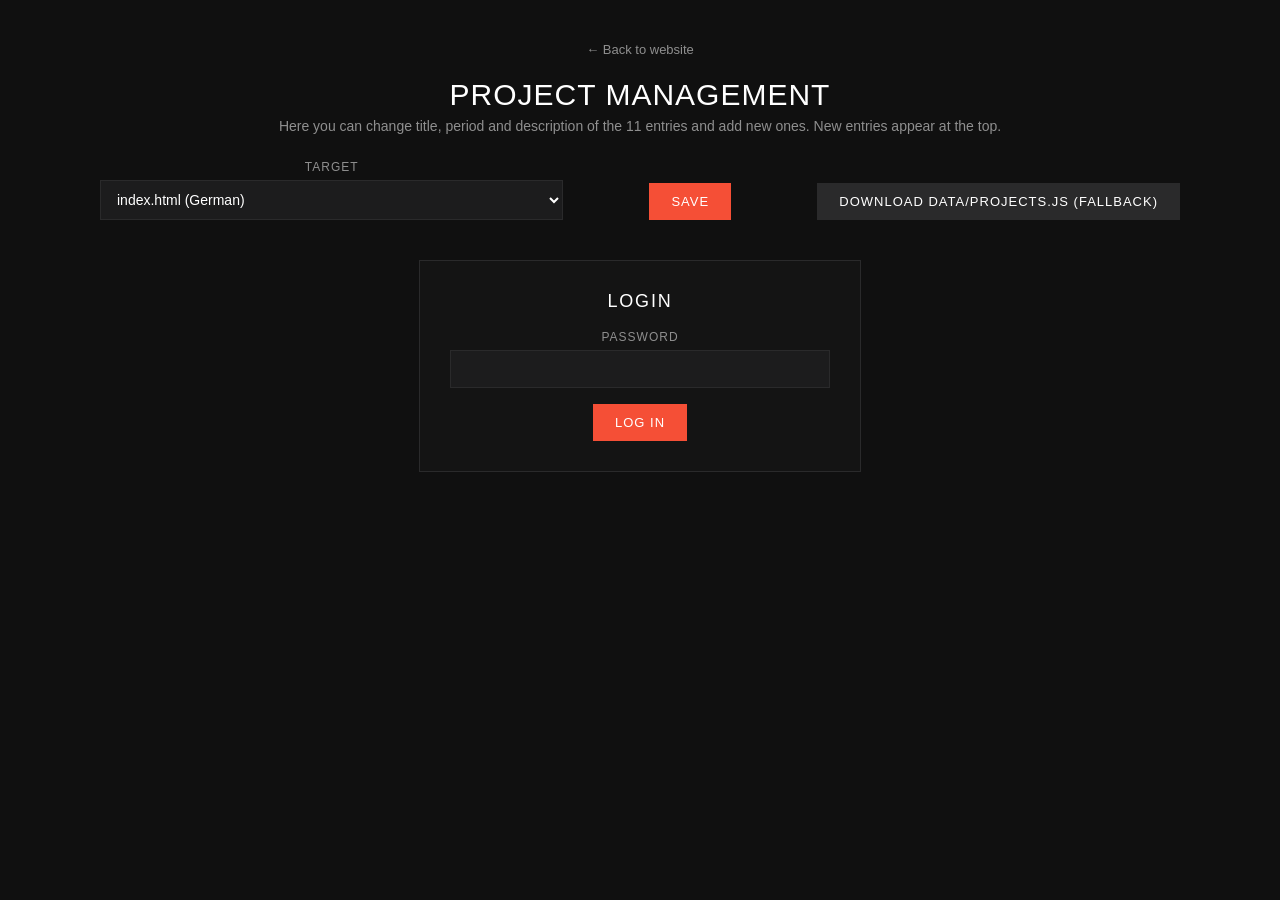
==== admin-content.html @ ccb9783c "Add a real-browser smoke test for the content editor Node cannot catch the failures that actually br" ====
<!DOCTYPE html>
<html lang="de">
<head>
<meta charset="utf-8">
<meta name="viewport" content="width=device-width, initial-scale=1">
<title>Inhalte bearbeiten – AMCF</title>
<link rel="stylesheet" href="css/style.css?v=16">
<script src="js/i18n.de.js?v=2"></script>
<script src="js/i18n.de-ch.js?v=2"></script>
<script src="js/i18n.en.js?v=2"></script>
<script src="js/i18n.es.js?v=2"></script>
<script src="js/i18n.gl.js?v=2"></script>
<script src="js/i18n.pt.js?v=2"></script>
<script src="js/i18n.js?v=2"></script>
<style>
.ac-wrap{max-width:1080px;margin:0 auto;padding:40px 24px 80px;}
.ac-head{text-align:center;margin-bottom:26px;}
.ac-head h1{font-family:'Oswald',sans-serif;font-size:30px;color:#fff;text-transform:uppercase;letter-spacing:1px;margin:0 0 6px;}
.ac-head p{font-size:14px;color:#8f8f8f;margin:0;}
.ac-bar{display:flex;flex-wrap:wrap;gap:12px;align-items:flex-end;margin-bottom:22px;}
.ac-bar .admin-field{margin:0;min-width:230px;}
.ac-tabs{display:flex;gap:0;border-bottom:1px solid #2a2a2b;margin-bottom:22px;flex-wrap:wrap;}
.ac-tab{background:none;border:none;border-bottom:2px solid transparent;color:#8f8f8f;font-family:'Oswald',sans-serif;font-size:14px;text-transform:uppercase;letter-spacing:1px;padding:12px 20px;cursor:pointer;}
.ac-tab.on{color:#f54f36;border-bottom-color:#f54f36;}
.ac-item{background:#141414;border:1px solid #2a2a2b;padding:20px;margin-bottom:16px;}
.ac-item-head{display:flex;justify-content:space-between;align-items:center;gap:12px;margin-bottom:14px;border-bottom:1px solid #2a2a2b;padding-bottom:10px;}
.ac-item-head h3{font-family:'Oswald',sans-serif;font-size:16px;color:#fff;text-transform:uppercase;letter-spacing:1px;margin:0;}
.ac-msg{margin-top:14px;padding:12px 14px;font-size:14px;display:none;}
.ac-msg.ok{background:#14301a;border:1px solid #2f6b3d;color:#9bd0a5;display:block;}
.ac-msg.err{background:#301414;border:1px solid #6b2f2f;color:#ffb0a5;display:block;}
.ac-hint{font-size:12px;color:#8f8f8f;margin:0 0 18px;}
.ac-imgs input[type=file]{font-size:12px;color:#8f8f8f;margin-top:6px;}
.ac-imgrow{display:flex;gap:8px;margin-bottom:6px;}
.ac-imgrow input[type=text]{flex:1;}
.ac-imgrow .admin-btn{flex:0 0 auto;padding:8px 14px;}
</style>
</head>
<body class="admin-page">
<div class="ac-wrap">

	<a href="index.html" class="admin-back">&larr; <span data-i18n="admin.back">Zur&uuml;ck zur Website</span></a>

	<div class="ac-head">
		<h1 data-i18n="admin.heading">Inhalte bearbeiten</h1>
		<p data-i18n="admin.resumeHelp">Projekte, Lebenslauf und Fakten &ndash; gespeichert wird direkt in <code>index.html</code> bzw. in die &Uuml;bersetzungsdateien.</p>
	</div>

	<div class="ac-bar">
		<div class="admin-field" style="flex:1">
			<label for="acTarget" data-i18n="admin.target">Bereich</label>
			<select id="acTarget">
				<option value="source" data-i18n="admin.sourceFile">index.html (Deutsch)</option>
				<option value="de-ch">Deutsch (Schweiz)</option>
				<option value="en">English</option>
				<option value="es">Espa&ntilde;ol</option>
				<option value="gl">Galego</option>
				<option value="pt">Portugu&ecirc;s</option>
			</select>
		</div>
		<div class="admin-field" style="flex:0 0 auto">
			<label>&nbsp;</label>
			<button type="button" class="admin-btn" id="acSave" data-i18n="admin.save">Speichern</button>
		</div>
		<div class="admin-field" style="flex:0 0 auto">
			<label>&nbsp;</label>
			<button type="button" class="admin-btn ghost" id="acDownload" data-i18n="admin.downloadFile">Dateien herunterladen</button>
		</div>
	</div>

	<div id="acLogin" class="admin-login">
		<h2 data-i18n="admin.login">Anmeldung</h2>
		<div class="admin-field">
			<label for="acPw" data-i18n="admin.password">Passwort</label>
			<input type="password" id="acPw">
		</div>
		<button type="button" class="admin-btn" id="acLoginBtn" data-i18n="admin.loginBtn">Anmelden</button>
		<div class="ac-msg" id="acLoginMsg"></div>
	</div>

	<div id="acApp" class="admin-hidden">
		<p class="ac-hint" id="acHint"></p>

		<div class="ac-tabs">
			<button type="button" class="ac-tab on" data-panel="projects" data-i18n="port.head">Portfolio</button>
			<button type="button" class="ac-tab" data-panel="jobs" data-i18n="admin.resume">Lebenslauf</button>
			<button type="button" class="ac-tab" data-panel="facts" data-i18n="admin.factsSection">Fakten</button>
		</div>

		<div id="acPanelProjects"></div>
		<div id="acPanelJobs" class="admin-hidden"></div>
		<div id="acPanelFacts" class="admin-hidden"></div>

		<div class="ac-msg" id="acMsg"></div>
	</div>

</div>

<script src="js/amcf-content.js?v=2"></script>
<script>
// Make any uncaught error visible instead of only in the console.
window.addEventListener('error', function (e) {
  var m = document.getElementById('acMsg');
  if (m && (!e.message || m.textContent.indexOf(e.message) === -1)) {
    m.className = 'ac-msg err';
    m.textContent = 'Fehler: ' + (e.message || 'unknown') + (e.filename ? ' (' + e.filename + ':' + e.lineno + ')' : '');
  }
});
window.addEventListener('unhandledrejection', function (e) {
  var m = document.getElementById('acMsg');
  if (m) { m.className = 'ac-msg err'; m.textContent = 'Fehler: ' + (e.reason && e.reason.message ? e.reason.message : e.reason); }
});
</script>
<script src="js/admin-content.js?v=2"></script>
</body>
</html>
---- css/style.css ----
@charset "utf-8";
/* ====================
--------------------------------------------------------------
	++++General Styles++++
	++++Typography++++
	++++Content Styles++++
	++++Color styles++++
	++++Navigation++++
	++++Intro++++
	++++About++++
	++++Team++++
	++++Services++++
	++++Portfolio++++
	++++Ajax content++++
	++++Subscribe++++
	++++Testimonials++++
	++++Prices++++
	++++Clients++++
	++++Contacts++++
	++++Footer++++
	++++CSS Animation++++
	++++Media++++
*/

/* ====================
General Style
--------------------------------------------------------------*/

html{
	overflow-x:hidden !important;
	height:100%;
}
body{
	margin: 0;
	padding: 0;
	font-family: 'Open Sans', sans-serif;
	font-weight: 400;
	font-size: 1em;
	color: #000;
	background:#fff;
	height:100%;
	text-align:center;
}
.clear{
	clear:both;
	float:none;
}

@-o-viewport {
	width: device-width;
}
@-ms-viewport {
	width: device-width;
}
@viewport {
	width: device-width;
}

/* ====================
Typography
--------------------------------------------------------------*/
h1 {
	font-size: 4.46666666667em;
	text-transform: uppercase;
	letter-spacing: 0.20em;
	font-weight: 400;
	line-height: 1.17em;	
}
h2 {
	font-size: 3.2em;
	letter-spacing: 0.10em;
	font-weight: 300;
	color: #666;
	font-family: 'Oswald', sans-serif;	
}
h3 {
	font-size: 1em;
	text-transform: uppercase;
	letter-spacing: 0.20em;
	font-weight: 200;
}
h4 {
	font-size: 0.9em;
	text-transform: uppercase;
	font-weight: 200;	
}
h5 {
	font-size: 0.8em;
	font-weight: 200;
}
h6 {
	font-size: 0.6em;
	text-transform: uppercase;
	font-weight: 200;
}
.bigtext , .sections-head{
	font-size: 1em;
	text-transform: uppercase;
	letter-spacing: 0.20em;
	font-weight: 200;
	font-family: 'Oswald', sans-serif;
}
.sections-head{
	opacity:0.9;
}

/* ====================
Content Styles
--------------------------------------------------------------*/

#main{
	opacity:0;
	height:100%;
}
.wrapper{ 
	height:100%; 
	margin-left:50px;
	vertical-align:top; 
	position: absolute; 
	left:0; 
	top:0; 
	right:0;
	z-index:2;
	height:100%;  
}
.container{
	max-width: 1200px;
	width:92%;
	margin:0px auto;
	position: relative;
	zoom:1;
	z-index:2;
}
.container p{
	font-size:0.9em;
	max-width:800px;
	color: #424242;
	line-height: 1.8em;
	padding:10px;
	font-weight:300;
	margin:0 auto;
}
.container p.white, .white, #clientsay p{
	color:#fff !important;
	opacity:1 !important;  
}
.container p.color-gray {
	color:#ccc;
	font-size:24px;
}
.small-separator{
	width:100px;
	height:3px;
	background:#D2D2D2;
	margin:20px auto;
}
#intro, .sections, .no-nav, .social-list{
	width: 100%;
	float:left;
}
.content {
	float:left;
	width:100%;
	position:relative;

}
.rester{
	position:absolute;
	top:0;
	left:0;
	width:100%;
	height:100%;
	z-index:2;
	background:url(../images/raster.png);
}
.ws{
	background:#fff !important;
}
.sections{
	background:#fff;
}
.quote-icon {
	position:absolute;
	top:-36px;
	left:50%;
	margin-left:-35px;
	width:70px;
	height:70px;
	border:2px solid #fff;
	border-radius:100%;
	z-index:4;
	color:#fff;
}
.quote-icon i {
	margin:40% auto
}

/* ====================
Color styles - add you color here 
--------------------------------------------------------------*/

::selection {
	background: #E75B00; 
	color:#fff;
}
::-moz-selection {
	background: #E75B00;
	color:#fff;
}
#jpreBar,.patern span,.red,.nav-button span,.inner-overlay,.skillbar-bar,.serviseslider h3 span,.icon-holder,.subscriptionForm input#submitButton,#loadingProgress,.sepcolor,.quote-icon,.skillbar-bar,#clientlist,#contact_form textarea:focus,#contact_form input:focus, .owl-theme .owl-controls .owl-page.active span,.owl-theme .owl-controls .clickable .owl-page:hover span,.slides-pagination a.current,.slides-pagination a:hover,.submit_btn:hover,.resume-head,.resume-line,.resume-date,.download-resume , .pagination a.current-page, .pagination a:hover , .project-details a {
	background:#E75B00;
}
.ajl,.bigtext,.sections-head,.slides-container h1 span,.error,#options li:hover,#options li.actcat,.social-list ul li a:hover,.num,.project-description h3,.project-details h3,.smallicon:hover,.footer,.company-color , .controls button:hover, .share-options a:hover{
	color:#E75B00;
}
#options li.back,#subscribe .content{
	border-top:2px solid #E75B00;
}
#testimonials .content{
	border-top:2px solid #E75B00;
	border-bottom:2px solid #E75B00;
}
.actser:after{
	bottom: -20px;
	left: 50%;
	border: solid transparent;
	content: " ";
	height: 0;
	width: 0;
	position: absolute;
	pointer-events: none;
}
.actser:after {
	border-width: 6px;
	margin-left: -6px;
	border-top-color: #E75B00;
}
.inner a:hover , .inner li.current a{
	color:#E75B00;
	border-right:2px solid #E75B00;
}
.customNavigation a.next-slide{
	background:#E75B00 url(../images/pl-small.png) no-repeat center;
}
.customNavigation a.close{
	background:#E75B00 url(../images/close-white.png) no-repeat center;
}
.customNavigation a.btn:hover{
	box-shadow: 0 0 0 2px rgba(255,255,255,0.1), 0 0 10px 10px #E75B00, 0 0 0 10px rgba(255,255,255,0.5);
}
.triangle{
	border-color: transparent #E75B00 transparent transparent;
}
.popup-gallery a span {
	background: #E75B00 url(../images/pl-small.png) no-repeat center;
}
.social-list ul li.back{
	border-top: 1px solid #E75B00;
}
.to-top:after {
	border-bottom-color: #E75B00;
}
.flex-direction-nav .flex-next { 
	background: #E75B00 url(../images/project-next1.png) no-repeat center;
}
.flex-direction-nav .flex-prev {
	background: #E75B00 url(../images/project-prev1.png) no-repeat center;
}
.right-date:before {
	border-right-color: #E75B00;
}
.left-date:before {
	border-left-color: #E75B00;
}
.resume-circle{
	border:2px solid #E75B00;
}
.resume-slider{
	border-bottom:10px solid #E75B00;
}

/* =====
page preload
--------------------*/

#jpreOverlay {
	background-color: #292929;
}

#jpreLoader{
	width:600px;
	height:100px;
	position:relative;
	z-index:1;
	margin:0 auto;
}
#jpreBar {
	position:fixed;
	width:100%;
	height:100% !important;
	top:0;
	left:0;
}
#jprePercentage {
	font-family: 'Oswald', sans-serif;
	color:#ddd;
	text-shadow: 26px 25px 0px rgba(0, 0, 0, 0.4);
	text-align:center;
	font-size:35px;
	font-weight:100;
	letter-spacing:-2px;
	z-index:2;
	margin:-26px  0 0 -76px;
}

/* =====
overlays global
--------------------*/

.overlay{
	position:absolute;
	top:0;
	left:0;
	width:100%;
	height:100%;
	opacity:0.9;
}
.fixed-overlay{
	position:fixed;
}
.body-overlay{
	z-index:99;
	background:#292929;
	display:none
}
.red{
	opacity:0.8;
}
.black{
	background: #282426;
	opacity:0.9;
}
.respimg{
	width:100%;
	height:auto;
}
.nobg{
	background-image:none !important;
	background:none !important;
	z-index:2;
}
/* ====================
Navigation
--------------------------------------------------------------*/

.navigation{
	position: fixed;
	top:0;
	left:-200px;
	height: 100%;
	z-index: 100;
	width: 200px;
	background: #212121;
}
.nav-overlay{
	background:#212121;
	position:absolute;
	top:0;
	right:-50px;
	width:54px;
	height:100%;
	z-index:-1;
	border-left: 1px solid #101011;
}
.nav-button{
	width:46px;
	height:36px;
	position:absolute;
	top:50%;
	margin-top:-18px;
	right:-46px;
	cursor:pointer;
	padding:4px;
	z-index: 101;
}
.nav-button span{
	width:100%;
	height:4px;
	float:left;
	margin-bottom:6px;
}
.inner{
	float:left;
	position:realtive;
	width:100%;
	height:100%;
	z-index:99;
}
.link-holder {
	max-width:500px;
	margin:30px auto;
	position:relative;
	z-index:2;
}
.inner a{
	width:90%;
	float:left;
	font-size: 16px;
	padding: 10px 10px;
	text-align: left;
	text-transform:uppercase;
	color: #fff;
	position:relative;
	opacity:0;
	left:-25%;
	font-family: 'Oswald', sans-serif;
	border-bottom: 1px solid #101011;
	border-top: 1px solid #38393b;
}
.inner a:hover , .inner li.current a{
	-webkit-transition: color 0.33s linear;
	-moz-transition: color 0.33s linear;
	-o-transition: color 0.33s linear;
	transition: color 0.33s linear;
}
.logo{
	margin-top:50px;
	cursor:pointer;
}
.social-list{
	position:absolute;
	bottom:10px;
	left:-8px;
	width:100%;
}
.social-list ul {
	position:relative;
	z-index:3;
}
.social-list ul li {
	margin-left:4px;
	display:inline-block;	
}
.social-list ul li a{
	float:left;
	border-bottom: 1px solid #101011;
	border-top: 1px solid #38393b;
	color:#fff;
	width:45px;
	height:45px;
}
.social-list ul li i{
	margin-top:6px;
}
/* ====================
Intro
--------------------------------------------------------------*/

#intro{
	height:100%;
	padding: 0;
	color:#fff;
}
#topSlide{
	top:0;
	left:0;
	width: 100%;
	height: 100%;
	position: absolute;
	display:block;
}
.slides-big-img{
	background-repeat: no-repeat;
	background-size: cover;
	background-position: 50% 0;
	width: 100%;
	height: 100%;
	top:0;
	left:0;
	background-attachment:fixed;
	position:absolute;
}
.patern{
	width:50%;
	height:2px;
	background:#fff;
	margin:0 auto;
	display:block;
}
.patern span {
	float:left;
	width:30%;
	height:2px;
}
.slides-container{
	font-family: 'Oswald', sans-serif;
}
.slides-container .container{
	top:25%;
}
.slides-container h1 {
	margin-bottom:20px;
	letter-spacing: 0.10em;
}
.start{
	position:absolute;
	bottom:50px;
	left:50%;
	margin-left:-15px;
	z-index:20;
}

/* ====================
About
--------------------------------------------------------------*/

#about{
	overflow:hidden;
	display:block;	
}
#about .content{
	padding:50px 0 0 0;
	background:#fff;
}
#about .item .grid-2 p {
	text-align:justify;
}
.present-block {
	opacity:0;
	position:relative;
	top:50%;
	max-width:400px;
	margin:0 auto;
}

.skillbar-holder{
	margin-top:10px;
}
.skillbar {
	float:left;
	position:relative;
	display:block;
	margin-bottom:15px;
	width:100%;
	background:#eee;
	height:10px;
	border-radius:4px;
	overflow:hidden;
}
.skillbar-title {
	float:left;
	font-size:13px;
	color:#000;	
}
.skillbar-title span {
	display:block;
}
.skillbar-bar {
	height:10px;
	width:0px;
	border-radius:4px;
}
.skill-bar-percent {
	float:right;
	font-size:11px;
	color:#444;
	margin:2px 0 0 10px;
}
.anim{
	position:relative;
	top:-25%;
	opacity:0;
}
.customNavigation a.btn{
	width:36px !important;
	height:36px !important;
	display:block;
	border-radius:100%;
	cursor:pointer;
	text-indent:-99999px;
	border:6px double #fff;
	opacity:0.8;
}
.customNavigation a.next-slide{
	position:absolute;
	right:10%;
	top:10%;
	display:block;
}
.customNavigation a.close{
	position:relative;
	margin:10px auto 50px;
}
.customNavigation a.btn:hover{
	opacity:0.5;
	border:6px solid #fff;
}

/* ====================
 servises
--------------------------------------------------------------*/

#servises{
	background-image:url(../images/bg/1.jpg);
	background-size: cover;
	background-attachment: fixed;
	background-position: top;
	color:#fff;
}
#servises .content{
	padding:100px 0 0  0;
}	
#service_boxes {
    margin-top:70px;
}
.service_box {
    margin:0 20px 10px 20px;
	display:inline-block;
	width: 250px;
	position:relative;
	opacity:0;
	top:25%;	        
}
.animbox {
	padding: 17px 35px;
    width: 250px;
	float:left;
	margin-top:0px;
    margin-bottom: 30px;
	border: 1px solid rgba(255, 255, 255, .5);
	border-radius:4px;
	letter-spacing: 1px;
	position: relative;
	overflow:hidden;
	cursor:pointer;
	color:#fff;
	font-family: 'Oswald', sans-serif;
	text-transform:uppercase;
}
.serviseslider-holder {
	position:relative;
	z-index:2;
	background:#fff;
	color:#292929;
	padding:100px 0;
}
.serviseslider h3 {
	font-size:24px;
	color:#ccc;
	margin-bottom:16px;
	font-family: 'Oswald', sans-serif;
}
.serviseslider h4{
	margin-top:10px;
	margin-bottom:6px;
}
.serviseslider h3 span {
	width:5px;
	height:5px;
	display:inline-block;
	float:none;
	border-radius:100%;
	margin:6px 24px;
}
.serviseslider h3 span[data-i18n] {
	width:auto;
	height:auto;
	display:inline;
	float:none;
	margin:0;
	background:transparent;
	white-space:nowrap;
}
.actser:before {
	bottom: -20px;
	left: 50%;
	border: solid transparent;
	content: " ";
	height: 0;
	width: 0;
	position: absolute;
	pointer-events: none;
}
.actser:before {
	border-bottom-color: #fff;
	border-width: 36px;
	margin-left: -36px;
}	
.icon-holder {
	width:90px;
	height:90px;
	margin:6px auto 6px;
	border-radius:100%;
	line-height:60px;
	position:relative;
}
.icon-holder i{
	color:#fff;
	margin-top:25px;
	-webkit-box-reflect: below 1px -webkit-gradient(linear, left top, left bottom, from(transparent), color-stop(.6, transparent), to(rgba(0,0,0,0.5)));
}

/* ====================
 portfolio
--------------------------------------------------------------*/

#portfolio .content{
	padding:100px 0 0 0;
	background:#fff;
}
#folio_container{
	position:relative;
	z-index:3;
}
.aih{
	width:100%;
	float:left;
	padding-bottom:50px;
}
#folio_container .mix { 
	opacity: 0;
	display: none;
}
#options{
	margin:50px auto 20px;
	max-width:600px;
	text-align:center;
	position:relative;
	z-index:2;
}
#options ul {
	position:relative;
}
#options li{
	display:inline-block;
	margin-bottom:5px;
	color: #666;
	font-style: normal;
	font-weight: 200;
	line-height: 1.17em;
	padding:6px 10px;
	cursor:pointer;	
	font-family: 'Oswald', sans-serif;
	position:relative;
}
#options li.back{
    z-index: 8;
	padding:0;
	margin-bottom:5px;
    position: absolute;
	bottom:-10px;
	height:1px;
}
#options li:hover, #options li.actcat{
	color:#E75B00
}
.box {
	float:left;
	width: 25%;
	padding: 0;
	text-align:center;	
}
.box  a{
	position:relative;
	width:100%;
	height:100%;
	display:block;
	color:#000;
	overflow:hidden;
	opacity:0;
	top:50%;
}
.box a img{
	position:relative;
	z-index:1;
}
.box  a div.folio-name {
	position: absolute;
	width: 100%;
	height: 100%;	
}
.box  a div.folio-name div.folio-overlay {
	display: block;
	width: 100%;
	height: 100%;
	color: #fff;
	position:relative;
	text-align:center;
	z-index:2;
}
.box  a div.folio-name div.folio-overlay span.overlay{
	z-index:-1;
	opacity:0.7;
}
.box  a h4{
	width:100%;
	position:absolute;
	top:30%;
	text-transform:uppercase;
	font-size:18px;
	font-weight:100;
}
.box  a h6{
	letter-spacing:1px;
	width:100%;
	position:absolute;
	top:45%;
	font-family: 'Oswald', sans-serif;
}

/* ====================
Automatische Bildanpassung (16:9)
Portfolio- und CV-Bilder werden automatisch auf ein einheitliches
16:9-Format angepasst und mittig zugeschnitten. Gilt für alle
bereits vorhandenen und neu hinzugefügten Bilder.
--------------------------------------------------------------*/
#folio_container .box{
	aspect-ratio:16 / 9;
	overflow:hidden;
}
#folio_container .box a{
	height:100%;
}
#folio_container .box a img.respimg{
	display:block;
	width:100%;
	height:100%;
	object-fit:cover;
}
.resume .resume-slider .flex-viewport{
	aspect-ratio:16 / 9;
}
.resume .resume-slider .slides li{
	aspect-ratio:16 / 9;
	overflow:hidden;
}
.resume .resume-slider .slides li img{
	display:block;
	width:100%;
	height:100%;
	object-fit:cover;
}

/* ====================
ajax content
--------------------------------------------------------------*/

#project-navigation {
	width: 100%;
	height: 48px;
	position:absolute;
	top:50%;
	left:0;
	margin-top:-24px;
}
#project-navigation ul {
	padding: 0;
	display: none;
}
#project-navigation ul li a{
	width:20px;
	height:48px;
}
#project-navigation ul li#prevProject a {
	float:left;
	background:url(../images/project-prev.png) no-repeat center;
	margin-left:15px;
}
#project-navigation ul li#nextProject a {
	float:right;
	background:url(../images/project-next.png) no-repeat center;
	margin-right:15px;
}
#project-navigation ul li a {
	float: left;
}
#project-navigation ul li a.disabled, #project-navigation ul li a.disabled:hover {
	opacity:0;
}
#closeProject {
	max-width:1000px;
	margin:0 auto;
}
#closeProject a{
	float:left;
	padding: 10px 20px 10px 20px;
	position:relative;
	margin-top:-64px;
	display: none;
	z-index:1111;
	color:#fff;
	text-transform:lowercase;
	border-radius:6px; 
  	-webkit-box-shadow: 0px 1px 3px #666666;
  	-moz-box-shadow: 0px 1px 3px #666666;
  	box-shadow: 0px 1px 3px #666666;
	font-family: 'Oswald', sans-serif;	
}
#ajax-section {
	position: relative;
	padding: 0;
	width:100%;
}
#ajax-section #loader {
	width: 100px;
	height: 100px;
	display: none;
	position: absolute;
	top:5%;
	left:50%;
	margin-left:-50px;
	background: url(../images/loader.GIF) no-repeat center;
}
#ajax-content-outer {
	width: 100%;
	overflow: hidden;
	position: relative;
}
#ajax-content-inner {
	float: left;
	width:100%;
	height: 0;
	opacity: 0;
}
#ajaxpage {
	float: left;
	width:100%;
	display: block;
	padding-bottom:20px;
}
#ajaxpage h2{
	text-align:left;
	margin-left:12px;
}
#ajaxpage .small-separator{
	float:left;
	margin-left:12px;
}
.height-emulator{
	width:100%;
	height:30px;
	float:left;
}
#ajaxpage .container {
	max-width:1000px;
	margin:10px auto;
}
.project-media {
	margin-top: 70px;
	margin-bottom: 30px;
	overflow: hidden;
	display: block;
}
.lanch-holder {
	max-width:1000px;
	margin:0 auto;
}
#ajaxpage  a.lanch-project{
	float:right;
	padding: 10px 20px 10px 20px;
	margin:30px -15px 0 0;
	color:#fff;
	text-transform:lowercase;
	border-radius:6px; 
  	-webkit-box-shadow: 0px 1px 3px #666666;
  	-moz-box-shadow: 0px 1px 3px #666666;
  	box-shadow: 0px 1px 3px #666666; 
	font-family: 'Oswald', sans-serif;
}
#closeProject a:hover, #ajaxpage   a.lanch-project:hover{
	opacity:0.8;
}
.project-description, .project-details {
	margin-bottom: 30px;
	text-align:left;
}
.project-description h3, .project-details h3 {
	margin-bottom: 10px;
	font-style: normal;
	line-height: 1.17em;
	font-size: 1em;
	letter-spacing:0;
	text-transform: uppercase;
	font-weight: 400;
}
.project-description p {
	padding-bottom: 7px;
	border-top:1px solid #ccc;
}
.project-details p {
	padding-bottom: 7px;
	border-bottom:1px solid #ccc;
}
.project-details p span {
	font-weight: bold;
}
.popup-gallery a{
	display:block;
	position:relative;
}
.popup-gallery a span {
	width:50px;
	height:50px;
	position:absolute;
	top:50%;
	left:50%;
	margin-top:-25px;
	margin-left:-25px;
	z-index:3;
	display:none;
	opacity:0.8;
	border-radius:100%;
}
.popup-gallery a:hover span{
	display:block;
}
.gal {
	margin:0 4% 6% 0;
}
/* ====================
subscribe
--------------------------------------------------------------*/

#subscribe{
	background-image:url(../images/bg/1.jpg);
	background-size: cover;
	background-attachment: fixed;
	background-position: top;
}
#subscribe .content{
	padding:70px 0;
	border-top:2px solid #E75B00;
}
#subscribe p {
	color:#fff;	
}
.subscriptionForm input.inputForm{
	width:70%;
	float:left;
	height:50px;
	border:none;
	outline:none;
	background: none;
	padding-left:8px;
	letter-spacing:2px;
	color:#fff;
	font-size:14px;
	font-weight:200;
	line-height:50px;
}

.subscriptionForm input#submitButton{
	border:none;
	width:25%;
	float:left;
	height:40px;
	cursor:pointer;
	margin:5px 0 0 2.5%;
	letter-spacing:2px;
	border-radius:3px;
	-webkit-border-radius: 3px;
	-moz-border-radius: 3px;
	font-size:14px;
	color:#fff;
	letter-spacing:2px;
}
.subscriptionForm input#submitButton:hover{
	color:#fff;
	background: #292929;
}
.suboverlay{
	background:#fff;
	opacity:0.3;
	border-radius:3px;
	-webkit-border-radius: 3px;
	-moz-border-radius: 3px;
}

/* Hidden sections utility */
.hidden-section {
	display: none !important;
}

/* ====================
Testimonials
--------------------------------------------------------------*/
	
#testimonials{
	background-image:url(../images/bg/1.jpg);
	background-size: cover;
	background-attachment: fixed;
	background-position: top;
	color:#fff;	
}
#testimonials .content{
	padding: 80px 0;
}
#clientsay {
	max-width:1200px;
	margin:0 auto;
}
#clientsay p {
	font-size:20px;
	font-family: "Times New Roman", Times, serif; font-style: italic;
	cursor:move;
	padding:8px;
	margin-top:30px;
}
#clientsay .item {
	padding:30px 20px;
}
#clientsay span {
	margin:20px auto;
	font-weight:100;
	color: #fff;
	margin-top:8px;
	opacity:0.8;
}
/* ====================
Prising
--------------------------------------------------------------*/

#resume .content{
	padding:90px 0;
	background: #fff url(../images/resumebg.png) no-repeat;
	background-attachment: fixed;
	background-position: center;
}
.resume-holder {
	width:100%;
	float:left;
	position:relative;
}
.resume-box {
	width:50%;
	float:left;
	position:relative;
	padding-right:20px;
	top:50%;
	opacity:0;
}
.right-box {
	padding-right:0;
	padding-left:40px;
	float:right;
}
.resume{
	padding:0 0 20px 0;
	border:1px solid #ccc;
	border-radius:4px;
	margin:20px 0;
	position:relative;
	background: #fff;
}
.resume-head {
	float:left;
	width:100%;
	color:#fff;
	position:relative;
}
.right-head-arrow:before {
	left: 100%;
	top: 30px;
	border: solid transparent;
	content: " ";
	height: 0;
	width: 0;
	position: absolute;
	pointer-events: none;
}
.right-head-arrow:before {
	border-width: 10px;
	margin-top: -10px;
}
.left-head-arrow:before {
	right: 100%;
	top: 30px;
	border: solid transparent;
	content: " ";
	height: 0;
	width: 0;
	position: absolute;
	pointer-events: none;
}
.left-head-arrow:before {
	border-width: 10px;
	margin-top: -10px;
}
.resume h3{
	text-align:left;
	padding:20px 0 20px 10px;
	font-family: 'Oswald', sans-serif;
}
.resume p{
	text-align:left;
	padding:20px 0 20px 10px;
	font-family: 'Oswald', sans-serif;
}
.company-color{
	color:#E75B00;
}
.image-popup{
	position:relative;
	display:block;
}
.image-popup span {
	width:50px;
	height:50px;
	position:absolute;
	top:50%;
	left:50%;
	margin-top:-15px;
	margin-left:-25px;
	z-index:13;
	display:none;
	opacity:0.8;
	border-radius:100%;
}
.image-popup:hover span{
	display:block;
}	
.resume-line {
	position:absolute;
	top:0;
	left:50%;
	width:2px;
	height:0;
	z-index:-2;
	opacity:0.6;
}
.resume-date {
	position:absolute;
	height:50px;
	color:#fff;
	min-width:150px;
	top:-14px;
	font-family: 'Oswald', sans-serif;
	line-height:50px;
	box-shadow: 0px 22px 23px 0px rgba(0,0,0,0.2);
	border-radius:6px;
}
.right-date{
	left:100%;
	margin-left:30px;
}
.left-date{
	right:100%;
	margin-right:30px;
}
.right-date:before {
	right: 100%;
	top: 50%;
	border: solid transparent;
	content: " ";
	height: 0;
	width: 0;
	position: absolute;
	pointer-events: none;
}
.right-date:before {
	border-width: 10px;
	margin-top: -10px;
}
.left-date:before {
	left: 100%;
	top: 50%;
	border: solid transparent;
	content: " ";
	height: 0;
	width: 0;
	position: absolute;
	pointer-events: none;
}
.left-date:before {
	border-width: 10px;
	margin-top: -10px;
}
.resume-circle-holder{
	position:absolute;
	top: 30px;
	margin-top:4px;
	width:30px;
	height:30px;
	background:#fff;
	border-radius:100%;
}
.left-circle{
	right:100%;
	margin-right:-15px;
}
.right-circle{
	left:100%;
	margin-left:-14px;
}
.resume-circle{
	position:absolute;
	top:5px;
	left:5px;
	width:20px;
	height:20px;
	background:#fff;
	border-radius:100%;
	box-shadow: 0px 22px 23px 0px rgba(0,0,0,0.2);
}
.resume-slider{
	position:relative;
	margin-bottom:20px;
}
.resume-icon{
	position:absolute;
	top:7px;
	right:2%;
	border-left:1px solid #fff;
	width:50px;
	height:50px;
}
.resume-icon i {
	margin-top:15px;
}
.download-resume{
	margin:-4px auto 0;
	width:150px;
	padding:10px 15px;
	display:block;
	color:#fff;
	min-height:20px;
	border-radius:6px;
	box-shadow: 0px 22px 23px 0px rgba(0,0,0,0.2);
	font-family: 'Oswald', sans-serif;
}
.download-resume:hover span{
	opacity:0.5
}
/* ====================
Clients
--------------------------------------------------------------*/

#clientlist{
	cursor:move;
	position:relative;
}
		
/* ====================
Contacts
--------------------------------------------------------------*/

#contacts{
	background: #292929 url(../images/box2.png);
	background-repeat:no-repeat;
	background-attachment: fixed;
	background-position: 50% 80%;
	color:#fff;
}
#contacts a,
#contacts a:link,
#contacts a:visited{
	color:#fff;
}
#contacts a:hover{
	color:#E75B00;
}
#contacts .content{
	padding:80px 0 0;
}
.contact-details{
	margin:50px 0 ;
}
.contact-details span{
	width:100%;
	float:left;
	margin:10px 0;
	position:relative;
	z-index:3;
	color:#fff;
	font-size:14px;
	font-weight:300;
}
.smallicon{
	width:50px;
	height:50px;
	margin:0 auto;
	position:relative;
	z-index:1;
	cursor:pointer;
	top:25%;
	opacity:0;
	color:#fff;
}
.smallicon:hover{
	-webkit-transition: color 0.33s linear;
	-moz-transition: color 0.33s linear;
	-o-transition: color 0.33s linear;
	transition: color 0.33s linear;
}
.showform {
	margin-top:80px;
	padding-left:14px;
}
.contactForm{
	margin:0 auto;
	max-width:800px;
	display:none;
}

/* ======
Contact form
------------*/

#contact_form{
	width: 100%;
	font-size: 11px;
	color: #666666;
	margin:0 auto;
}
#contact_form label{
	display: block;
	text-align: center;
	margin-top: 50px;
	margin-bottom: 20px;
	font-size: 0.8em;
	text-transform: uppercase;
	color: #fff;
}
.m-top{
	float:left;
	margin-top:15px;
	text-align:center;
	width:100%;
}
#contact_form input{
	border:1px solid #101011;
	outline: none;
	padding: 0 10px;
	float:left;
	width:100%;
	height: 35px;
	background: none repeat scroll 0 0 rgba(255, 255, 255, 0.2);
	-webkit-appearance: none;
	border-radius: 4px;
	color: #fff;
	-webkit-font-smoothing: antialiased;
	font-size: 1em;
}
.right{
	float:right !important;
}

#contact_form textarea{
	background: none repeat scroll 0 0 rgba(255, 255, 255, 0.2);
	border:1px solid #101011;
	color: #fff;
	height:200px;
	width: 100%;
	resize: vertical;
	outline:none;
	margin-top:8px;
	padding:10px;
	-webkit-appearance: none;
	border-radius:4px;
}
#contact_form textarea:focus, #contact_form input:focus {
	color:#fff;
	-webkit-transition: background 0.33s linear;
	-moz-transition: background 0.33s linear;
	-o-transition: background 0.33s linear;
	transition: background 0.33s linear;
}
.submit_btn {
	border: none;
	padding: 5px 15px 5px 15px;
	color: #fff;
	background: #666;
	width:150px;
	margin:0 auto;
	cursor:pointer;
	border-radius:4px;
	letter-spacing:3px;
}
.success{
	background: none repeat scroll 0 0 rgba(255, 255, 255, 0.2);
	border:1px solid #101011;
	padding: 10px;
	font-size:16px;
	color:#fff;
	width:100%;
	position:relative;
	border-radius:4px;
	font-family: 'Oswald', sans-serif;	
}
.error{
	background:#fff;
	padding: 10px;
	font-size:16px;
	width:100%;
	position:relative;		
	border-radius:4px;
	font-family: 'Oswald', sans-serif;
}
.to-top {
	position:absolute;
	z-index:3;
	cursor:pointer;
	width:40px;
	height:40px;
	margin-left:-20px;
	margin-top:18px;
	border:none;
}

/* ======
map styles
------------*/	

.mapbox{
	float:left;
	width:100%;
	height:0;
	position:relative;
	z-index:3;
	overflow:hidden;	
}
.map-decor{
	position:absolute;
	width:100%;
	height:25px;
	opacity:0.5;
	background:#292929;
	left:0;
	top:0;
	z-index:2;
}
.close-map {
	position:absolute;
	top:0;
	right:0;
	width:50px;
	height:50px;
	z-index:3;
	cursor:pointer;
}
.close-map img {
	position:absolute;
	top:5px;
	right:8px;
	z-index:2;
}
.triangle{
	width: 0px;
	height: 0px;
	border-style: solid;
	border-width: 0 50px 50px 0;
	position:relative;
	z-index:-1;
}
/* ====================
Footer
--------------------------------------------------------------*/

.footer{
	width:100%;
	position:relative;
	padding:20px 0;
	z-index:2
}
.footer p {
	font-size: 0.9em;
	margin:0 auto;
	max-width:800px;
}
/* ====================
Blog
--------------------------------------------------------------*/

.simple-page-head{
	background-image:url(../images/bg/1.jpg);
	background-size: cover;
	background-attachment: fixed;
	background-position: center;
	color:#fff;	
}
.simple-page-head .content{
	padding:190px 0;
}
.simple-page-head .content h2{
	color:#fff;
}
.simple-page .content{
	padding:90px 0;
}
.post-body a{
	float:right;
}
.post-body a:hover{
	color:#292929;
}

/*-- Post Styles --*/

.post { 
	position:relative;
	text-align:left;
	margin-top:50px;
	padding:0px 0px 30px 70px;
	border-bottom:1px solid #ccc;
}
.post-media{
	position:relative;
}
.post-media img {
	-webkit-border-radius:3px;
	-moz-border-radius:3px;
	border-radius:3px;
}
.post .date {
	position: absolute;
	text-align: center;
	width: 40px;
	padding-bottom: 10px;
	top: 0;
	left: 0;
	text-transform: uppercase;
	font-size: 1.6em;
	letter-spacing: 0.2em;
	line-height: 0.8em;
	border-bottom: 1px solid #ccc;
}
.post-decor{
	position:absolute;
	width:1px;
	height:50%;
	top:50%;
	left:19px;
	margin-top:-25%;
	background:#ccc;
}
.post .date small{
	font-size: 0.5833333333333333em;
}

.post-title h2{
	padding-top: 20px;
	text-transform: none;
	letter-spacing: normal;
}
.post.quote .post-title h2, .post.link .post-title h2{
	font-size: 1em!important;
	text-transform: uppercase;
	letter-spacing: 0.20em;
	padding: 0;
}
.post-title a{
	color: #292929!important;
}
.post-meta h6, .post-meta a {
	color: #a4a4a3!important;
}

/*-- Sidebar styles --*/

.widget {
	text-align: left;
	margin: 50px auto;
}
.widget h4{
	margin-bottom:10px;
}
.searh-holder{
	border: 1px solid #ccc;
	position:relative;
	height: 43px;
}
.search {
	border: none;
	float: left;
	outline: none;
	padding: 0px 0px 0px 10px;
	width: 100%;
	height: 40px;
	background: #fff;
	color: #aaaaaa;
	-webkit-appearance: none;
}
.search-submit {
	border: none;
	outline: none;
	cursor: pointer;
	position:absolute;
	background:#fff;
	top:0;
	right:0;
	width: 18%;
	height: 40px;
}
.search-submit:hover i {
	opacity:0.5;
}
.cat-item, .recentcomments {
	font-size: 0.8666666666667em;
	padding-bottom: 8px;
	margin-bottom: 15px;
	border-bottom: 1px solid #e9e9e9;
}
.cat-item a, .recentcomments a { 
	color: #060606!important; 
	font-weight: 400; 
}
.tagcloud a {
	display: inline-block;
	margin-right: 10px;
	margin-bottom: 10px;
	font-size: 0.8em;
	text-transform: uppercase;
	padding: 5px 10px;
	-webkit-border-radius: 3px;
	-moz-border-radius: 3px;
	border-radius: 3px;
	background:#e9e9e9;
	color:#666;
}
.widget-archive a, .widget-recent-entries a {
	color: #060606!important; 
	font-weight: 400;
	font-size: 0.8666666666667em;
	display: block;
	padding-bottom: 8px;
	margin-bottom: 15px;
	border-bottom: 1px solid #e9e9e9;
}

/*--- Pagination ---*/

.pagination {
    text-align:center;
	vertical-align: middle;
	margin-top: 55px;	
    font-size: 14px;
}
.pagination a {
    color: #999;
    display:inline-block;
	font-weight:300;		
    height: 40px;
    line-height: 40px;
    width: 40px;
    border: 1px solid #ccc;
}
.pagination a.current-page, .pagination a:hover {
    color:#fff;
}
.pagination  span.pagination-num{
	display: inline-block;
    padding:9px 15px;
	color:#666;
	font-size:12px !important;
	text-transform:uppercase;
}
.prevposts-link{
	margin-right:8px;
}
.nextposts-link{
	margin-left:8px;
}

/*-- Comments --*/

.comment{ 
	float: left; 
}
.comment-body{ 
	position: relative; 
	margin-left: 70px; 
	border-top: 2px solid #ccc; 
	padding-top: 30px; 
}
.comment-author{ 
	position: absolute; 
	top: 30px; 
	left: -70px;
}
.comment-author img{ 
	-webkit-border-radius: 3px;
	-moz-border-radius: 3px;
	border-radius: 3px;
}
.comment .children{ 
	margin-left: 70px; 
}
.fn{
	display: block; 
	margin-bottom: 10px;
}
.comment-meta, .comment-meta a{
	color: #a4a4a3!important;
}
#respond{
	margin-left:70px;
	margin-top:50px;
}
#reply-title{
	padding-bottom:30px;
	margin-bottom:5px;
}
.comment-reply-form{ 
	border-top: 1px solid #ccc; 
}
.comment-notes{ 
	margin-top: 10px; color: #a4a4a3; 
}
.control-group label, .control-group .controls{ 
	display: inline-block; 
}
.control-group label{ 
	margin-left: 10px; 
	font-weight: 200;
}
.control-group .controls input { 
	margin-top: 15px;
	border: none;
	outline: none;
	height: 35px;
	background: #fff;
	padding-left: 15px;
	color: #a4a4a3;
	text-decoration: none;
	border: 1px solid #ccc;
	-webkit-border-radius: 3px;
	-moz-border-radius: 3px;
	border-radius: 3px;
}
.control-group .controls textarea {
	margin-top: 15px;
	border: none;
	outline: none;
	height: 180px;
	max-width:600px;
	background: #fff;
	padding-left: 15px;
	padding-top: 15px;
	color: #a4a4a3;
	resize: vertical;
	text-decoration: none;
	border: 1px solid #ccc;
	-webkit-border-radius: 3px;
	-moz-border-radius: 3px;
	border-radius: 3px;
}
.controls button {
	border: none;
	outline: none;
	padding: 0;
	margin: 0;
	outline: none;
	-webkit-appearance: none;
	background: #fff;
	cursor: pointer;
	margin-top: 15px;
	font-size: 0.8em;
	text-transform: uppercase;
	font-family: inherit;
	padding: 10px 20px;
	color: #a4a4a3;
	border: 1px solid #ccc;
	-webkit-border-radius: 3px;
	-moz-border-radius: 3px;
	border-radius: 3px;
	background: #ffffff;
}

.video-container {
    position: relative;
    padding-bottom: 56.25%;
    padding-top: 30px; height: 0; overflow: hidden;
	margin-bottom:20px;
}
.video-container iframe,
.video-container object,
.video-container embed {
    position: absolute;
    top: 0;
    left: 0;
    width: 100%;
    height: 100%;
}
.share-options {
	overflow:hidden;
	padding-top: 20px;
}

.share-options h6 {
	float:left;
	margin-right:20px;
	margin-top:6px;
	font-size:13px;
}

.share-options a {
	font-size: 22px;
	color: #ccc;
	width: 24px;
	height: 24px;
	display: inline-block;
	float: left;
	margin-right: 20px;
	text-align: center;
	margin-bottom: 10px;
}
.portfolio-nav {
	text-align: center;
	position:relative;	
	-webkit-backface-visibility: hidden;
	float:left;
	margin-top:50px;
	width: 100%;
	text-align: center;
	padding:0 0 12px 0;
}
.portfolio-nav a {
	line-height: 50px;
	display: inline-block;
	font-size: 18px;
	text-align: center;
	width:50px;
	height:50px;
	-webkit-backface-visibility: hidden;
	margin-left:10px;
	border:1px solid #ccc;	
}
.simple-page div.single-portfolio{
	border-bottom:1px solid #ccc;
	padding-bottom:15px;
}
.project-details a {
	float:left;
	margin-top:30px;
	padding:5px 20px;
	border:2px solid #ccc;
	border-bottom:4px solid #ccc;
	border-radius:6px;
	line-height:40px;
	color:#fff;
	font-family: 'Oswald', sans-serif;
}
.project-details a:hover, .portfolio-nav a:hover{
	opacity:0.6;
}
/* ====================
plugins button
--------------------------------------------------------------*/
.flex-direction-nav .flex-next { right: 0; border-top-left-radius: 6px; border-bottom-left-radius: 6px; }
.flex-direction-nav .flex-prev {left: 0; border-top-right-radius: 6px; border-bottom-right-radius: 6px;}
/* ====================
CSS Animation
--------------------------------------------------------------*/
.transition{
	-webkit-transition: all 300ms linear;
    -moz-transition: all 300ms linear;
    -o-transition: all 300ms linear;
    -ms-transition: all 300ms linear;
    transition: all 300ms linear;
}
.transition2{
	-webkit-transition: all 600ms linear;
    -moz-transition: all 600ms linear;
    -o-transition: all 600ms linear;
    -ms-transition: all 600ms linear;
    transition: all 600ms linear;
}
.bc{
	box-shadow: 0px 22px 23px 0px rgba(0,0,0,0.2);
}
.nav-rotade{
	-webkit-transform: rotate(90deg); 
	-moz-transform: rotate(90deg); 
	-o-transform: rotate(90deg);
	-ms-transform: rotate(90deg);
}
.img-rotade{
	-webkit-animation: spinAround 12s linear infinite;
	-moz-animation: spinAround 12s linear infinite;
	animation: spinAround 12s linear infinite;
}
@-webkit-keyframes spinAround {
	from {
		-webkit-transform: rotate(0deg)
	}
	to {
		-webkit-transform:scale(5.0) rotate(60deg);
	}
}
@-moz-keyframes spinAround {
	from {
		-moz-transform: rotate(0deg)
	}
	to {
		-moz-transform: scale(5.0) rotate(60deg);
	}
}
@keyframes spinAround {
	from {
		transform: rotate(0deg)
	}
	to {
		transform: scale(5.0) rotate(60deg);
	}
}

/* ====================
Media 
--------------------------------------------------------------*/

@media only screen and  (max-width: 1200px) {
	
.customNavigation a.next-slide{
	position:relative;
	right:0;
	top:0;
	margin:10px auto 50px;
}
.actser:before {
	border-width: 0px;
}
.actser:after {
	border-width:0px;
}
}
/* ====================
Tablet / netbooks 
--------------------------------------------------------------*/
@media only screen and  (max-width: 959px) {
	
.wrapper{ 
	margin-left:0;
}
.nav-overlay{
	background:#212121;
	position:fixed;
	top:0;
	right:0;
	width:100%;
	height:50px;
	z-index:-1;
}
.nav-button{
	top:10px;
	right:-56px;
	margin-top:0;
	z-index: 101;
}
.link-holder {
	margin:10px auto;
}
.logo{
	margin-top:10px;
}
.present-block , .member-box , .box  a, .smallicon{
	opacity:1;
	top:0;
}
h1{
	font-size:2.6em
}
#about .grid-2{
	width:100%;
	margin:20px 0 10px;
}
#clientsay p{
	font-size:14px;
}
.skillbar-title-member {
	margin-top:-2px;
}
.flex-control-nav{
	left:0;
}
.about-info {
	width:100%;
}
.actser {
	opacity:0.6;
}
.box{
	width:50%;
}
.rester{
	background-image: none ;
}
#ajaxpage .grid-2, #ajaxpage .grid-4{
	width:100%;
	margin:0 !important
}
#closeProject a{
	margin-left:10px;
}
#project-navigation {
	display:none !important;
}
#ajax-section #loader {
	top:51px;
}
#ajaxpage  a.lanch-project{
	margin:30px 0 0 0;
}

}

/* ====================
Tablet 
--------------------------------------------------------------*/

@media only screen and  (max-width: 740px) {
		
#jpreLoader{
	width:250px;
}

.contact-details div.grid-2{
	width:100%;
	border:none !important;
	margin:20px 0;
	clear:both;
}	
.contact-details span, .contact-details a {
	margin:20px 0;
}	
#clientsay .owl-next, #clientsay .owl-prev{
	display:none;
}
#service_boxes {
	margin-top:30px;
}
.showform {
	margin-top:0;
	padding-left:0;
}
.container p{
	font-weight:400;
}
.resume-box {
	width:100%;
	top:0;
	opacity:1;
	padding-right:0 !important;
	margin:50px 0 10px;
}
.right-box {
	margin-left:-40px!important;
	padding-left:0!important;
}
.resume{
	padding:0 0 10px 0;
}
.right-head-arrow:before {
	border-width: 0;
}

.left-head-arrow:before {
	border-width: 0;
}
.resume-line {
	height:100%;
}
.right-date{
	left:100%;
	margin-left:30px;
}
.left-date{
	right:100%;
	margin-right:30px;
}
.resume-circle-holder{
	top: -40px;
}
.left-circle{
	right:50%;
	margin-right:-15px;
}
.right-circle{
	left:50%;
	margin-left:-15px;
}
.simple-page div.single-portfolio{
	border-bottom: none;
}
}
/* ====================
Smartphone / small tablet 
--------------------------------------------------------------*/
@media only screen and  (max-width: 540px) {

h2, .nobig {
	font-size: 1.8em;
}

.box{
    width: 96.969696969697%;
    margin: 0 1.315151515152%;
}
.flex-about{
	display:none;
}
#name{
	margin-bottom:20px !important;
}
.ajax-next {
	margin-right:1px;
}
.service_box , .animbox{
	width:220px;
    margin:5px  auto;      
}

}

/* ====================
Smartphone 
--------------------------------------------------------------*/
@media only screen and  (max-width: 320px) {
	
.serviseslider h3 span{
	display:none;
}

}
/* ====================
Retina 
--------------------------------------------------------------*/
@media only screen and (-webkit-min-device-pixel-ratio: 2) {
	
.rester{
	background-image:url(../images/raster@2x.png);
}
.container p ,#contact_form label , .serviseslider h4 , .contact-details span, .footer p{
	font-size:1.1em;
	font-weight:400;	
}
.serviseslider h4{
	font-weight:200;
}

}

/* ====================
Language selector
--------------------------------------------------------------*/

.lang-selector{
	position:absolute;
	bottom:116px;
	left:8px;
	right:8px;
	z-index:4;
	text-align:center;
}
.lang-selector .lang-current{
	display:inline-block;
	cursor:pointer;
	background:#101011;
	border:1px solid #38393b;
	color:#fff;
	font-family: 'Oswald', sans-serif;
	font-size:13px;
	text-transform:uppercase;
	letter-spacing:1px;
	padding:6px 10px;
	border-radius:3px;
	line-height:20px;
}
.lang-selector .lang-current img,
.lang-item img{
	width:22px;
	height:16px;
	vertical-align:middle;
	margin-right:6px;
	-webkit-box-shadow:0 1px 3px rgba(0,0,0,0.5);
	box-shadow:0 1px 3px rgba(0,0,0,0.5);
}
.lang-selector .lang-current .lang-caret{
	margin-left:6px;
	font-size:10px;
	opacity:0.7;
}
.lang-list{
	display:none;
	position:absolute;
	bottom:100%;
	left:50%;
	-webkit-transform:translateX(-50%);
	-ms-transform:translateX(-50%);
	transform:translateX(-50%);
	background:#101011;
	border:1px solid #38393b;
	border-radius:3px;
	margin-bottom:4px;
	padding:4px 0;
	text-align:left;
	min-width:165px;
	z-index:5;
}
.lang-selector.open .lang-list{display:block;}
.lang-item{
	display:block;
	color:#fff;
	font-family: 'Oswald', sans-serif;
	font-size:13px;
	text-transform:uppercase;
	letter-spacing:1px;
	padding:6px 12px;
	text-decoration:none;
	border-bottom:1px solid #2a2a2b;
	line-height:18px;
	cursor:pointer;
	white-space:nowrap;
}
.lang-item:last-child{border-bottom:none;}
.lang-item:hover{background:#212121;color:#fff;}
.lang-item.active{color:#f54f36;}
.lang-item img{margin-right:8px;}

/* project lightbox */
.project-lightbox{
	position:fixed;
	top:0;left:0;right:0;bottom:0;
	z-index:9999;
	display:none;
	align-items:center;
	justify-content:center;
	padding:30px;
}
.project-lightbox.open{display:flex;}
.project-lightbox .pb-overlay{
	position:absolute;
	top:0;left:0;right:0;bottom:0;
	background:rgba(20,20,20,.85);
}
.project-lightbox .pb-dialog{
	position:relative;
	width:100%;
	max-width:920px;
	max-height:90vh;
	overflow:auto;
	background:#141414;
	border:1px solid #2a2a2b;
	box-shadow:0 15px 50px rgba(0,0,0,.6);
	animation:pbFade .35s ease;
}
@keyframes pbFade{from{opacity:0;transform:translateY(20px);}to{opacity:1;transform:none;}}
.project-lightbox .pb-close{
	position:absolute;
	top:0;right:0;
	z-index:2;
	background:#f54f36;
	color:#fff;
	border:none;
	font-family:'Oswald',sans-serif;
	font-size:13px;
	text-transform:uppercase;
	letter-spacing:1px;
	padding:8px 16px;
	cursor:pointer;
}
.project-lightbox .pb-close:hover{background:#d83e26;}
.project-lightbox .pb-body{
	display:flex;
	flex-wrap:wrap;
}
.project-lightbox .pb-image{
	flex:0 0 50%;
	max-width:50%;
}
.project-lightbox .pb-image .pb-img{
	display:block;
	width:100%;
	height:100%;
	object-fit:cover;
}
.project-lightbox .pb-content{
	flex:1 1 50%;
	max-width:50%;
	padding:45px 35px 35px;
	box-sizing:border-box;
}
.project-lightbox .pb-title{
	font-family:'Oswald',sans-serif;
	font-size:26px;
	color:#fff;
	text-transform:uppercase;
	margin:0 0 6px;
}
.project-lightbox .pb-tags{
	font-family:'Open Sans',sans-serif;
	font-size:13px;
	color:#f54f36;
	font-weight:400;
	margin:0 0 18px;
}
.project-lightbox .pb-description{
	font-family:'Open Sans',sans-serif;
	font-size:14px;
	line-height:1.7;
	color:#b8b8b8;
	margin-bottom:25px;
}
.project-lightbox .pb-details p{
	font-family:'Open Sans',sans-serif;
	font-size:13px;
	line-height:2;
	color:#8f8f8f;
	margin:0;
}
.project-lightbox .pb-details span{color:#fff;}
.project-lightbox .pb-details .pb-visit{
	display:inline-block;
	margin-top:15px;
	font-family:'Oswald',sans-serif;
	font-size:12px;
	text-transform:uppercase;
	letter-spacing:1px;
	color:#fff;
	background:#f54f36;
	padding:8px 16px;
	text-decoration:none;
}
.project-lightbox .pb-details .pb-visit:hover{background:#d83e26;}
.project-lightbox .pb-details p[hidden]{display:none;}
.project-lightbox .pb-details .pb-client,
.project-lightbox .pb-details .pb-date{display:none;}
@media (max-width:768px){
	.project-lightbox{padding:15px;align-items:flex-start;overflow:auto;}
	.project-lightbox .pb-image{flex:0 0 100%;max-width:100%;}
	.project-lightbox .pb-content{flex:0 0 100%;max-width:100%;padding:40px 20px 25px;}
}

/* ====================
Resume timeline: compact list (open details in lightbox)
--------------------------------------------------------------*/
.resume .resume-slider,
.resume p,
.resume ul,
.resume .image-popup{display:none;}
.resume .resume-head{cursor:pointer;}
.resume .resume-head:hover{background:#f54f36;}
.resume .resume-head:hover h3 span{color:#fff;}
.resume .resume-head:hover .resume-icon{background:#e64922;border-left-color:#fff;}
.resume .resume-main-img{
	display:block;
	width:100%;
	aspect-ratio:16 / 9;
	object-fit:cover;
	cursor:pointer;
}
.resume .resume-main-img:hover{opacity:.85;}

/* ====================
Resume lightbox 
--------------------------------------------------------------*/
.resume-lightbox .pb-image{flex:0 0 40%;max-width:40%;}
.resume-lightbox .pb-content{flex:1 1 60%;max-width:60%;text-align:left;}
.resume-lightbox.no-img .pb-image{display:none;}
/* Zeige im Lightbox das ORIGINAL-Bild (volles Seitenverhältnis, ohne Zuschnitt) */
.resume-lightbox .pb-image .pb-img{
	width:auto;
	max-width:100%;
	height:auto;
	max-height:80vh;
	object-fit:contain;
}
.resume-lightbox.no-img .pb-content{flex:1 1 100%;max-width:100%;}
.resume-lightbox .pb-year{
	font-family:'Open Sans',sans-serif;
	font-size:13px;
	color:#f54f36;
	text-transform:uppercase;
	letter-spacing:1px;
	margin:0 0 18px;
}
.resume-lightbox .pb-list{
	margin:0 0 20px;
	padding:0 0 0 18px;
}
.resume-lightbox .pb-list li{
	font-family:'Open Sans',sans-serif;
	font-size:14px;
	line-height:1.8;
	color:#b8b8b8;
	list-style:circle;
}
.resume-lightbox .pb-gallery{
	display:flex;
	flex-wrap:wrap;
	gap:8px;
	margin-top:6px;
}
.resume-lightbox .pb-gallery .pb-thumb{
	width:74px;
	height:54px;
	object-fit:cover;
	cursor:pointer;
	border:2px solid #2a2a2b;
	box-sizing:border-box;
	opacity:.7;
}
.resume-lightbox .pb-gallery .pb-thumb:hover{opacity:1;border-color:#f54f36;}
.resume-lightbox .pb-gallery .pb-thumb.on{opacity:1;border-color:#f54f36;}
@media (max-width:768px){
	.resume-lightbox .pb-image{flex:0 0 100%;max-width:100%;}
	.resume-lightbox .pb-content{flex:0 0 100%;max-width:100%;}
}

/* ====================
Client-Logos: nahtlose Endlos-Laufschrift
--------------------------------------------------------------*/
.client-carusel-holder{
	overflow:hidden;
}
#client-carusel{
	display:flex;
	flex-wrap:nowrap;
	width:max-content;
	animation:client-scroll 40s linear infinite;
}
#client-carusel:hover{
	animation-play-state:paused;
}
#client-carusel .item{
	flex:0 0 auto;
	padding:15px 30px;
}
#client-carusel .item img{
	display:block;
	width:auto;
	height:70px;
	margin:0 auto;
}
@keyframes client-scroll{
	from{transform:translateX(0);}
	to{transform:translateX(-50%);}
}

/* ====================
Dark mode toggle (navigation)
--------------------------------------------------------------*/
.dm-toggle{
	position:absolute;
	bottom:64px;
	left:0;
	right:0;
	z-index:4;
	text-align:center;
	padding:10px;
}
.dm-switch{
	position:relative;
	display:flex;
	align-items:center;
	justify-content:space-between;
	width:100%;
	max-width:200px;
	height:24px;
	margin:0 auto;
	cursor:pointer;
}
.dm-switch input{
	position:absolute;
	opacity:0;
	width:0;
	height:0;
}
.dm-icon-left,
.dm-icon-right{
	align-items:center;
	justify-content:center;
	flex:0 0 24px;
	width:24px;
	min-width:24px;
	max-width:24px;
	font-size:13px;
	color:#fff;
	opacity:.85;
	transition:opacity .3s, color .3s;
	pointer-events:none;
	z-index:2;
}
.dm-icon-left{
	justify-content:center;
}
.dm-icon-right{
	justify-content:center;
}
.dm-track{
	flex:1 1 auto;
	min-width:46px;
	max-width:80px;
	height:24px;
	background:#101011;
	border:1px solid #38393b;
	border-radius:24px;
	transition:background .3s, border-color .3s;
	position:relative;
}
.dm-track::after{
	content:"";
	position:absolute;
	top:2px;
	left:2px;
	width:18px;
	height:18px;
	border-radius:50%;
	background:#fff;
	box-shadow:0 1px 3px rgba(0,0,0,.4);
	transition:left .3s, background .3s;
}
body.dark .dm-icon-left{
	opacity:.35;
}
body.dark .dm-icon-right{
	opacity:1;
}
body:not(.dark) .dm-icon-left{
	opacity:1;
}
body:not(.dark) .dm-icon-right{
	opacity:.35;
}
body.dark .dm-track{
	background:#1d1f22;
	border-color:#f54f36;
}
body.dark .dm-track::after{
	left:calc(100% - 42px);
	background:#f54f36;
}
.dm-switch input:focus-visible + .dm-track{
	box-shadow:0 0 0 2px #f54f36;
}
.dm-switch input{
	position:absolute;
	opacity:0;
	width:0;
	height:0;
}
.dm-switch input:focus-visible + .dm-track{
	box-shadow:0 0 0 2px #f54f36;
}
body.dark .dm-track{
	background:#1d1f22;
	border-color:#f54f36;
}
body.dark .dm-track::after{
	transform:translateX(22px);
}

/* ====================
Admin Panel
--------------------------------------------------------------*/
.admin-page{background:#101010;color:#e0e0e0;min-height:100vh;font-family:'Open Sans',sans-serif;}
.admin-wrap{max-width:860px;margin:0 auto;padding:40px 20px 60px;}
.admin-head{text-align:center;margin-bottom:30px;}
.admin-head h1{font-family:'Oswald',sans-serif;font-size:30px;color:#fff;text-transform:uppercase;letter-spacing:1px;margin:0 0 6px;}
.admin-head p{font-size:14px;color:#8f8f8f;margin:0;}
.admin-lang{margin-bottom:20px;text-align:right;}
.admin-lang select{background:#1c1c1d;border:1px solid #2a2a2b;color:#fff;padding:8px 12px;font-family:'Open Sans',sans-serif;}
.admin-login{max-width:380px;margin:40px auto;background:#141414;border:1px solid #2a2a2b;padding:30px;}
.admin-login h2{font-family:'Oswald',sans-serif;font-size:18px;color:#fff;text-transform:uppercase;margin:0 0 18px;}
.admin-field{margin-bottom:16px;}
.admin-field label{display:block;font-size:12px;text-transform:uppercase;letter-spacing:1px;color:#8f8f8f;margin-bottom:6px;}
.admin-field input[type=password],.admin-field input[type=text],.admin-field input[type=url],.admin-field input[type=date],.admin-field select,.admin-field textarea{
	width:100%;box-sizing:border-box;background:#1c1c1d;border:1px solid #2a2a2b;color:#fff;padding:10px 12px;font-size:14px;font-family:'Open Sans',sans-serif;}
.admin-field textarea{min-height:110px;resize:vertical;}
.admin-btn{display:inline-block;background:#f54f36;color:#fff;border:none;font-family:'Oswald',sans-serif;font-size:13px;text-transform:uppercase;letter-spacing:1px;padding:11px 22px;cursor:pointer;}
.admin-btn:hover{background:#d83e26;}
.admin-btn.ghost{background:#2a2a2b;color:#fff;}
.admin-btn.ghost:hover{background:#3a3a3b;}
.admin-error{display:none;background:#5c1f17;color:#ffc6bd;border:1px solid #8a2f22;padding:10px 14px;font-size:13px;margin-bottom:16px;}
.admin-hidden{display:none;}
.admin-export{margin-top:26px;background:#141414;border:1px solid #2a2a2b;padding:20px;}
.admin-export h3{font-family:'Oswald',sans-serif;font-size:15px;color:#fff;text-transform:uppercase;margin:0 0 8px;}
.admin-export pre{background:#1c1c1d;color:#9bd0a5;border:1px solid #2a2a2b;padding:12px;font-size:12px;line-height:1.5;white-space:pre-wrap;word-break:break-all;max-height:280px;overflow:auto;}
.admin-list{margin-top:16px;}
.admin-list-item{display:flex;align-items:center;justify-content:space-between;background:#141414;border:1px solid #2a2a2b;padding:10px 14px;margin-bottom:8px;font-size:14px;}
.admin-list-item span{color:#fff;}
.admin-list-item .del{cursor:pointer;color:#f54f36;font-size:13px;border:none;background:none;font-family:'Oswald',sans-serif;text-transform:uppercase;margin-left:10px;}
.admin-list-item .del:hover{color:#ff6a52;}
.admin-list-item .edit{cursor:pointer;color:#c9a84b;font-size:13px;border:none;background:none;font-family:'Oswald',sans-serif;text-transform:uppercase;}
.admin-list-item .edit:hover{color:#e6c66a;}
.admin-list-item .hidden-tag{color:#5f6b5f;font-size:12px;font-style:italic;margin-left:10px;}
.admin-grid{display:grid;grid-template-columns:1fr 1fr;gap:14px;}
.admin-grid .full{grid-column:1 / -1;}
.admin-subhead{font-family:'Oswald',sans-serif;font-size:15px;color:#fff;text-transform:uppercase;margin:26px 0 10px;}
.admin-job-box{background:#141414;border:1px solid #2a2a2b;padding:14px;margin-bottom:14px;}
.admin-back{display:inline-block;margin:0 0 20px;color:#8f8f8f;font-size:13px;text-decoration:none;}
.admin-back:hover{color:#fff;}
.jmx{position:relative;display:inline-block;margin:0 8px 8px 0;}
.jmx img{display:block;width:120px;height:80px;object-fit:cover;border:1px solid #2a2a2b;background:#1c1c1d;}
.jmx-del{position:absolute;top:2px;right:2px;width:22px;height:22px;border:none;background:#f54f36;color:#fff;cursor:pointer;font-size:14px;line-height:1;border-radius:2px;}
.jmx-del:hover{background:#d83e26;}

/* ====================
Dark mode: theme overrides
--------------------------------------------------------------*/
body.dark{
	background:#101012;
}

/* Licht-Sektionen abdunkeln */
body.dark #about .content,
body.dark #portfolio .content,
body.dark #resume .content{
	background-color:#141518;
	background-image:none;
}

/* Überschriften & Text */
body.dark #about h2,
body.dark #portfolio h2,
body.dark #resume h2{ color:#e6e6e6; }
body.dark .container p,
body.dark #about .grid-2 p{ color:#b7b7b9; }
body.dark .small-separator{ background:#3a3d41; }

/* About / Skills */
body.dark .skillbar{ background:#1d2024; }
body.dark .skillbar-title{ color:#e6e6e6; }
body.dark #about .skill-bar-percent{ color:#c6c6c8; }

/* Portfolio Filter */
body.dark #options li{ color:#bfc1c4; }
body.dark #options li.actcat,
body.dark #options li:hover{ color:#fff; }

/* Resume */
body.dark .resume{ background:#1b1e21; border-color:#2b2f33; }
body.dark .resume h3{ color:#e6e6e6; }
body.dark .resume p{ color:#c6c6cb; }
body.dark #resume .content h4{ color:#bfc1c4; }
body.dark #resume .content h3{ color:#e6e6e6; }
body.dark #resume ul li{ color:#fff; }

/* Kenntnisse (serviseslider white strip) */
body.dark .serviseslider-holder{ background:#141518; color:#b7b7b9; }
body.dark .serviseslider h3{ color:#fff; }
body.dark .serviseslider h4{ color:#e6e6e6; }

/* ====================
About: versteckter Slider dauerhaft sichtbar
--------------------------------------------------------------*/
#about #owl-demo{ display:block !important; }
#about #owl-demo .item{ display:block; width:100%; padding:10px 0; }
#about .customNavigation{ display:none; }

/* About: Bild und Beschreibung so breit wie die Kennistanz/Grid-Zeile darunter */
#about .item.fist-slide > p{
	width:96.969696969697%;
	max-width:none;
	margin:0 1.515151515152%;
	padding:10px 0;
	overflow:hidden;
}
/* sauberer Umbruch nach dem Bild, damit das Spalten-Grid in der naechsten Zeile beginnt */
#about #owl-demo .item + .item{ clear:both; }
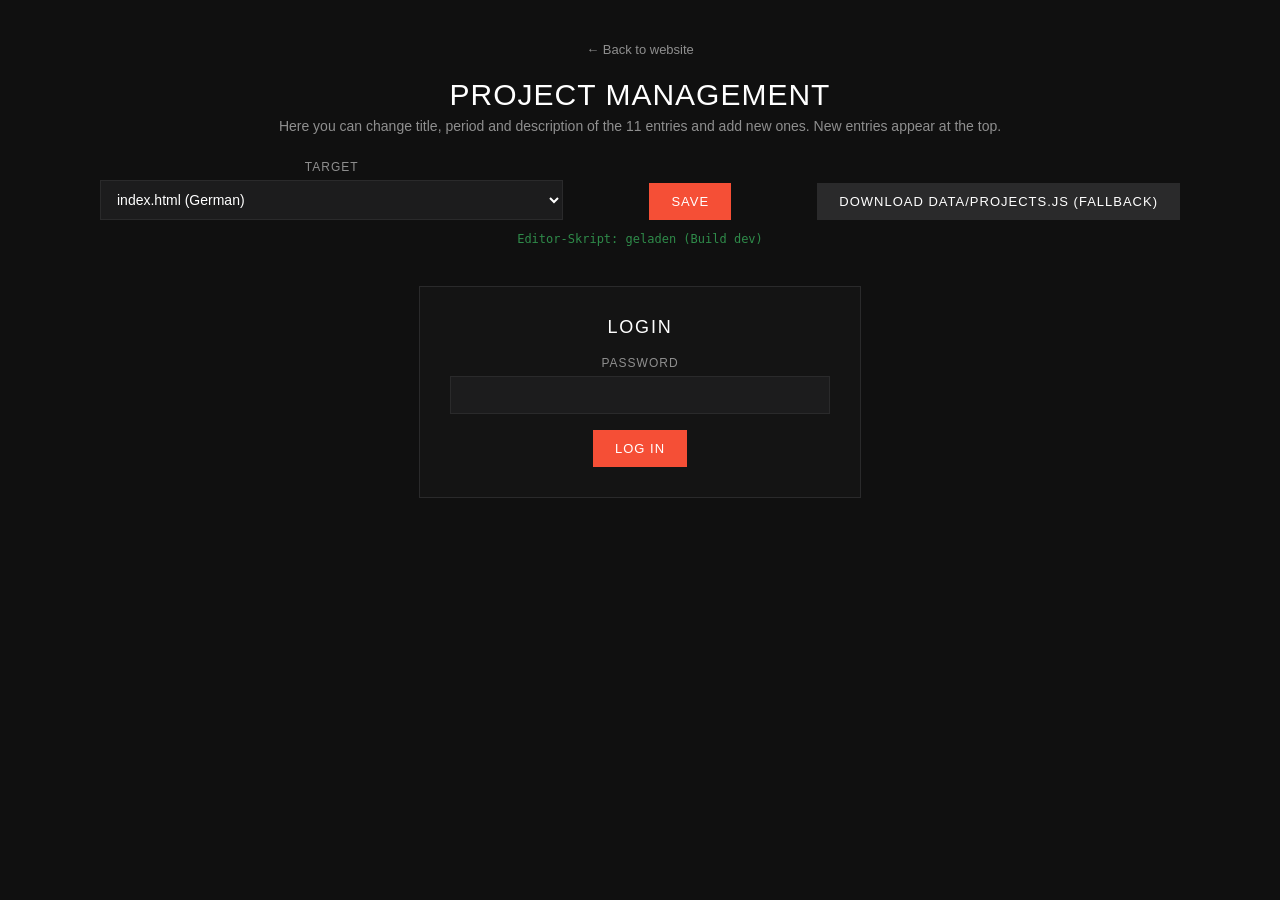
==== commit 0340dcaf: "Make a silent admin-content.js show up instead of doing nothing The symptom being chased was clickin" ====
--- a/admin-content.html
+++ b/admin-content.html
@@ -29,6 +29,9 @@
 .ac-msg.ok{background:#14301a;border:1px solid #2f6b3d;color:#9bd0a5;display:block;}
 .ac-msg.err{background:#301414;border:1px solid #6b2f2f;color:#ffb0a5;display:block;}
 .ac-hint{font-size:12px;color:#8f8f8f;margin:0 0 18px;}
+.ac-build{font-size:12px;color:#8f8f8f;text-align:center;margin:-10px 0 20px;font-family:Menlo,Consolas,monospace;}
+.ac-build.ok{color:#2f8b4a;}
+.ac-build.bad{color:#ff6a52;font-weight:bold;}
 .ac-imgs input[type=file]{font-size:12px;color:#8f8f8f;margin-top:6px;}
 .ac-imgrow{display:flex;gap:8px;margin-bottom:6px;}
 .ac-imgrow input[type=text]{flex:1;}
@@ -67,7 +70,9 @@
 		</div>
 	</div>
 
-	<div id="acLogin" class="admin-login">
+	<div id="acBuild" class="ac-build">Editor-Skript: wird geladen &hellip;</div>
+
+<div id="acLogin" class="admin-login">
 		<h2 data-i18n="admin.login">Anmeldung</h2>
 		<div class="admin-field">
 			<label for="acPw" data-i18n="admin.password">Passwort</label>
@@ -95,21 +100,33 @@
 
 </div>
 
-<script src="js/amcf-content.js?v=2"></script>
 <script>
-// Make any uncaught error visible instead of only in the console.
+function markBad(what) {
+  var b = document.getElementById('acBuild');
+  if (b) { b.className = 'ac-build bad'; b.textContent = 'Editor-Skript ' + what + ' — bitte Seite neu laden (Strg+F5).'; }
+}
+</script>
+<script src="js/amcf-content.js?v=3"
+        onerror="markBad('js/amcf-content.js nicht geladen (404?)')"></script>
+<script>
+// Make any uncaught error visible instead of only in the console, and report
+// scripts or stylesheets that failed to load (those fire no JS error at all).
 window.addEventListener('error', function (e) {
+  var el = e.target;
+  if (el && el.tagName === 'SCRIPT') { markBad(el.getAttribute('src') + ' nicht geladen (404?)'); return; }
+  if (el && el.tagName === 'LINK') { markBad(el.getAttribute('href') + ' nicht geladen (404?)'); return; }
   var m = document.getElementById('acMsg');
   if (m && (!e.message || m.textContent.indexOf(e.message) === -1)) {
     m.className = 'ac-msg err';
     m.textContent = 'Fehler: ' + (e.message || 'unknown') + (e.filename ? ' (' + e.filename + ':' + e.lineno + ')' : '');
   }
-});
+}, true);
 window.addEventListener('unhandledrejection', function (e) {
   var m = document.getElementById('acMsg');
   if (m) { m.className = 'ac-msg err'; m.textContent = 'Fehler: ' + (e.reason && e.reason.message ? e.reason.message : e.reason); }
 });
 </script>
-<script src="js/admin-content.js?v=2"></script>
+<script src="js/admin-content.js?v=3"
+        onerror="markBad('js/admin-content.js nicht geladen (404?)')"></script>
 </body>
 </html>
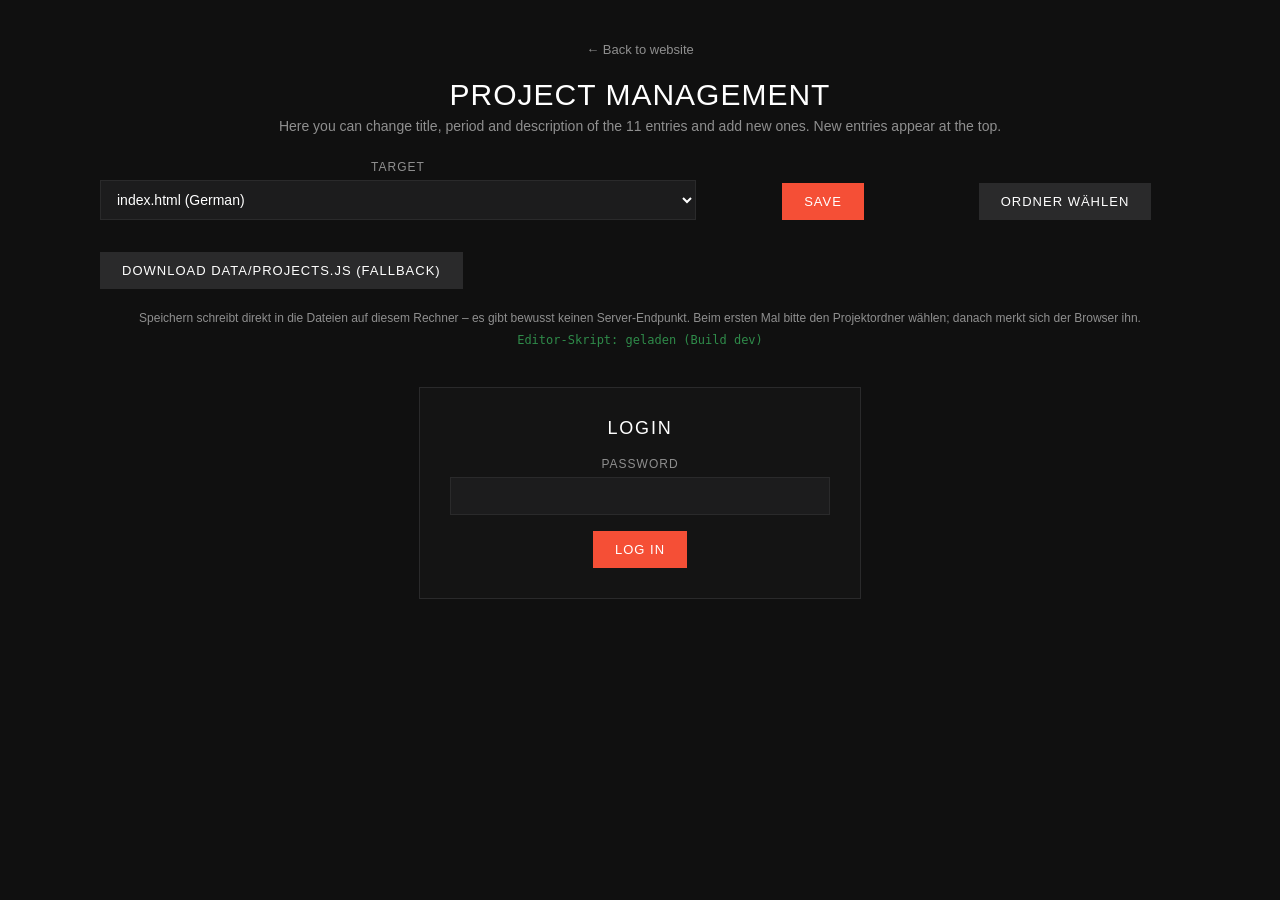
==== commit be426738: "Make the editor PHP-free so no write endpoint is ever published The repository is public and the sit" ====
--- a/admin-content.html
+++ b/admin-content.html
@@ -62,13 +62,20 @@
 		</div>
 		<div class="admin-field" style="flex:0 0 auto">
 			<label>&nbsp;</label>
-			<button type="button" class="admin-btn" id="acSave" data-i18n="admin.save">Speichern</button>
+			<button type="button" class="admin-btn" id="acSave" data-i18n="admin.save" disabled>Speichern</button>
 		</div>
 		<div class="admin-field" style="flex:0 0 auto">
 			<label>&nbsp;</label>
-			<button type="button" class="admin-btn ghost" id="acDownload" data-i18n="admin.downloadFile">Dateien herunterladen</button>
+			<button type="button" class="admin-btn ghost" id="acFolder">Ordner wählen</button>
+		</div>
+		<div class="admin-field" style="flex:0 0 auto">
+			<label>&nbsp;</label>
+			<button type="button" class="admin-btn ghost" id="acDownload" data-i18n="admin.downloadFile" disabled>Dateien herunterladen</button>
 		</div>
 	</div>
+
+	<p class="ac-hint" id="acFolderHint">Speichern schreibt direkt in die Dateien auf diesem Rechner &ndash; es gibt bewusst
+		keinen Server-Endpunkt. Beim ersten Mal bitte den Projektordner wählen; danach merkt sich der Browser ihn.</p>
 
 	<div id="acBuild" class="ac-build">Editor-Skript: wird geladen &hellip;</div>
 
@@ -94,9 +101,11 @@
 		<div id="acPanelProjects"></div>
 		<div id="acPanelJobs" class="admin-hidden"></div>
 		<div id="acPanelFacts" class="admin-hidden"></div>
+	</div>
 
-		<div class="ac-msg" id="acMsg"></div>
-	</div>
+	<!-- outside #acApp on purpose: before login the app is hidden, and a message
+	     written into a hidden element is invisible, which looks like "nothing happened" -->
+	<div class="ac-msg" id="acMsg"></div>
 
 </div>
 
@@ -126,7 +135,7 @@
   if (m) { m.className = 'ac-msg err'; m.textContent = 'Fehler: ' + (e.reason && e.reason.message ? e.reason.message : e.reason); }
 });
 </script>
-<script src="js/admin-content.js?v=3"
+<script src="js/admin-content.js?v=4"
         onerror="markBad('js/admin-content.js nicht geladen (404?)')"></script>
 </body>
 </html>
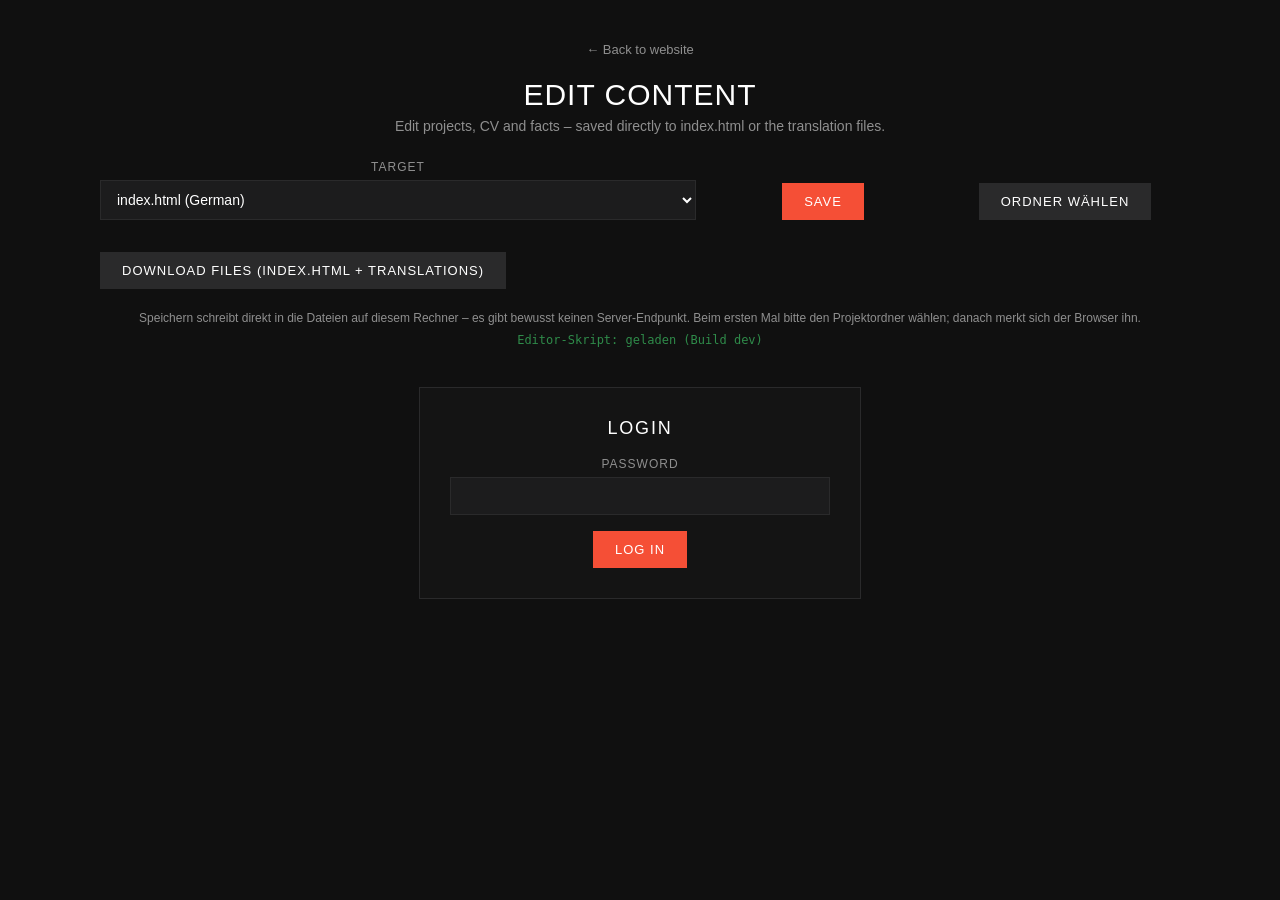
==== commit 2c43cffb: "Update auf Version 2.0 mit JS als Hauptversion - Editor-Texte in allen sechs Sprachen korrigiert (Zu" ====
--- a/admin-content.html
+++ b/admin-content.html
@@ -5,13 +5,13 @@
 <meta name="viewport" content="width=device-width, initial-scale=1">
 <title>Inhalte bearbeiten – AMCF</title>
 <link rel="stylesheet" href="css/style.css?v=16">
-<script src="js/i18n.de.js?v=2"></script>
-<script src="js/i18n.de-ch.js?v=2"></script>
-<script src="js/i18n.en.js?v=2"></script>
-<script src="js/i18n.es.js?v=2"></script>
-<script src="js/i18n.gl.js?v=2"></script>
-<script src="js/i18n.pt.js?v=2"></script>
-<script src="js/i18n.js?v=2"></script>
+<script src="js/i18n.de.js?v=3"></script>
+<script src="js/i18n.de-ch.js?v=3"></script>
+<script src="js/i18n.en.js?v=3"></script>
+<script src="js/i18n.es.js?v=3"></script>
+<script src="js/i18n.gl.js?v=3"></script>
+<script src="js/i18n.pt.js?v=3"></script>
+<script src="js/i18n.js?v=3"></script>
 <style>
 .ac-wrap{max-width:1080px;margin:0 auto;padding:40px 24px 80px;}
 .ac-head{text-align:center;margin-bottom:26px;}
@@ -79,6 +79,10 @@
 
 	<div id="acBuild" class="ac-build">Editor-Skript: wird geladen &hellip;</div>
 
+	<!-- Meldungen stehen direkt unter dem Build-Hinweis, damit sie oben sichtbar sind.
+	     Bewusst außerhalb von #acApp: vor dem Login ist die App versteckt. -->
+	<div class="ac-msg" id="acMsg"></div>
+
 <div id="acLogin" class="admin-login">
 		<h2 data-i18n="admin.login">Anmeldung</h2>
 		<div class="admin-field">
@@ -102,10 +106,6 @@
 		<div id="acPanelJobs" class="admin-hidden"></div>
 		<div id="acPanelFacts" class="admin-hidden"></div>
 	</div>
-
-	<!-- outside #acApp on purpose: before login the app is hidden, and a message
-	     written into a hidden element is invisible, which looks like "nothing happened" -->
-	<div class="ac-msg" id="acMsg"></div>
 
 </div>
 
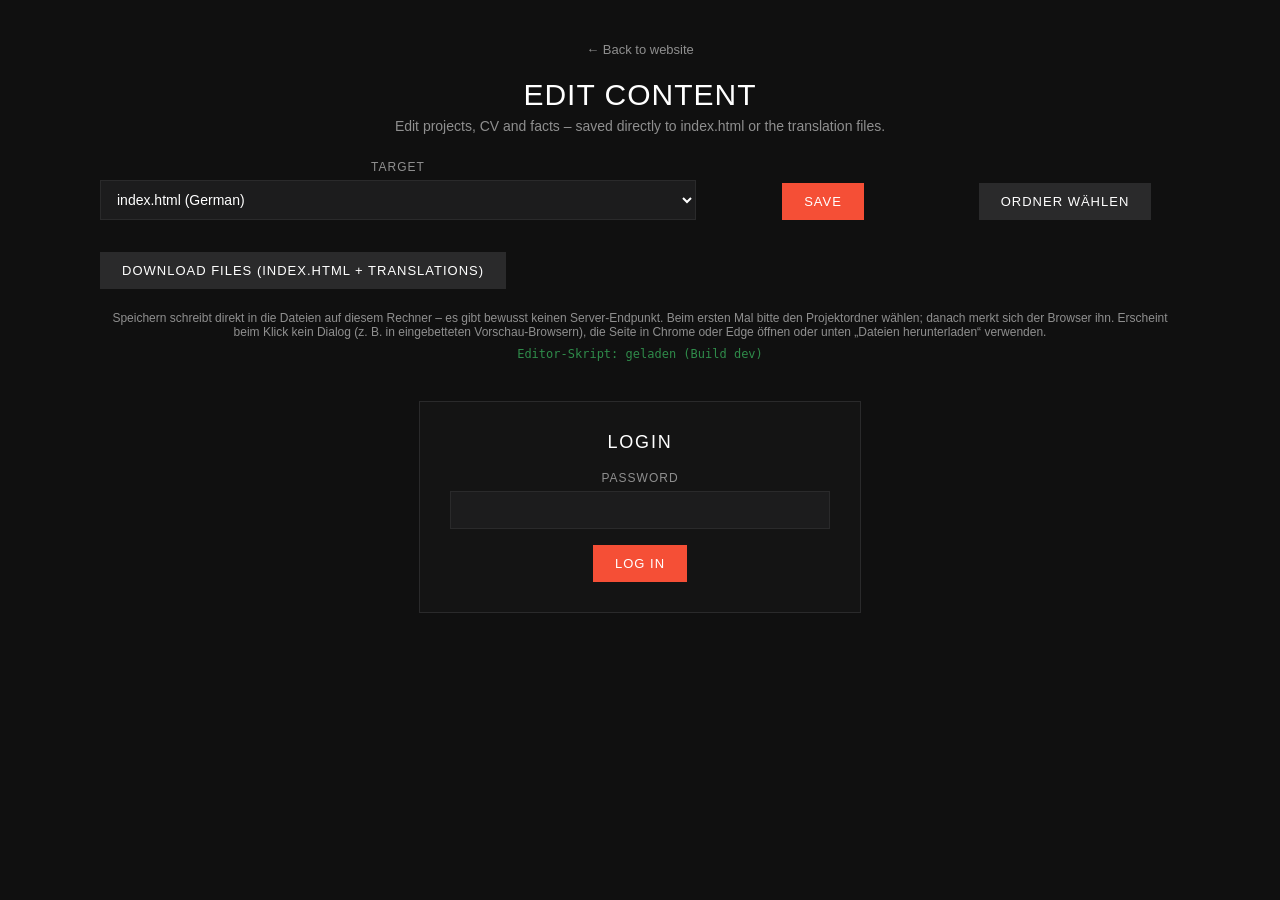
==== commit 71c4fa3a: "Ordnerwahl: Abbruch als Info statt Fehler, Hinweis ergaenzt - AbortError der Ordnerwahl wird neutral" ====
--- a/admin-content.html
+++ b/admin-content.html
@@ -28,6 +28,7 @@
 .ac-msg{margin-top:14px;padding:12px 14px;font-size:14px;display:none;}
 .ac-msg.ok{background:#14301a;border:1px solid #2f6b3d;color:#9bd0a5;display:block;}
 .ac-msg.err{background:#301414;border:1px solid #6b2f2f;color:#ffb0a5;display:block;}
+.ac-msg.info{background:#152436;border:1px solid #2f4a6b;color:#a9c8ff;display:block;}
 .ac-hint{font-size:12px;color:#8f8f8f;margin:0 0 18px;}
 .ac-build{font-size:12px;color:#8f8f8f;text-align:center;margin:-10px 0 20px;font-family:Menlo,Consolas,monospace;}
 .ac-build.ok{color:#2f8b4a;}
@@ -75,7 +76,9 @@
 	</div>
 
 	<p class="ac-hint" id="acFolderHint">Speichern schreibt direkt in die Dateien auf diesem Rechner &ndash; es gibt bewusst
-		keinen Server-Endpunkt. Beim ersten Mal bitte den Projektordner wählen; danach merkt sich der Browser ihn.</p>
+		keinen Server-Endpunkt. Beim ersten Mal bitte den Projektordner wählen; danach merkt sich der Browser ihn.
+		Erscheint beim Klick kein Dialog (z.&nbsp;B. in eingebetteten Vorschau-Browsern), die Seite in Chrome oder Edge
+		öffnen oder unten &bdquo;Dateien herunterladen&ldquo; verwenden.</p>
 
 	<div id="acBuild" class="ac-build">Editor-Skript: wird geladen &hellip;</div>
 
@@ -135,7 +138,7 @@
   if (m) { m.className = 'ac-msg err'; m.textContent = 'Fehler: ' + (e.reason && e.reason.message ? e.reason.message : e.reason); }
 });
 </script>
-<script src="js/admin-content.js?v=4"
+<script src="js/admin-content.js?v=5"
         onerror="markBad('js/admin-content.js nicht geladen (404?)')"></script>
 </body>
 </html>
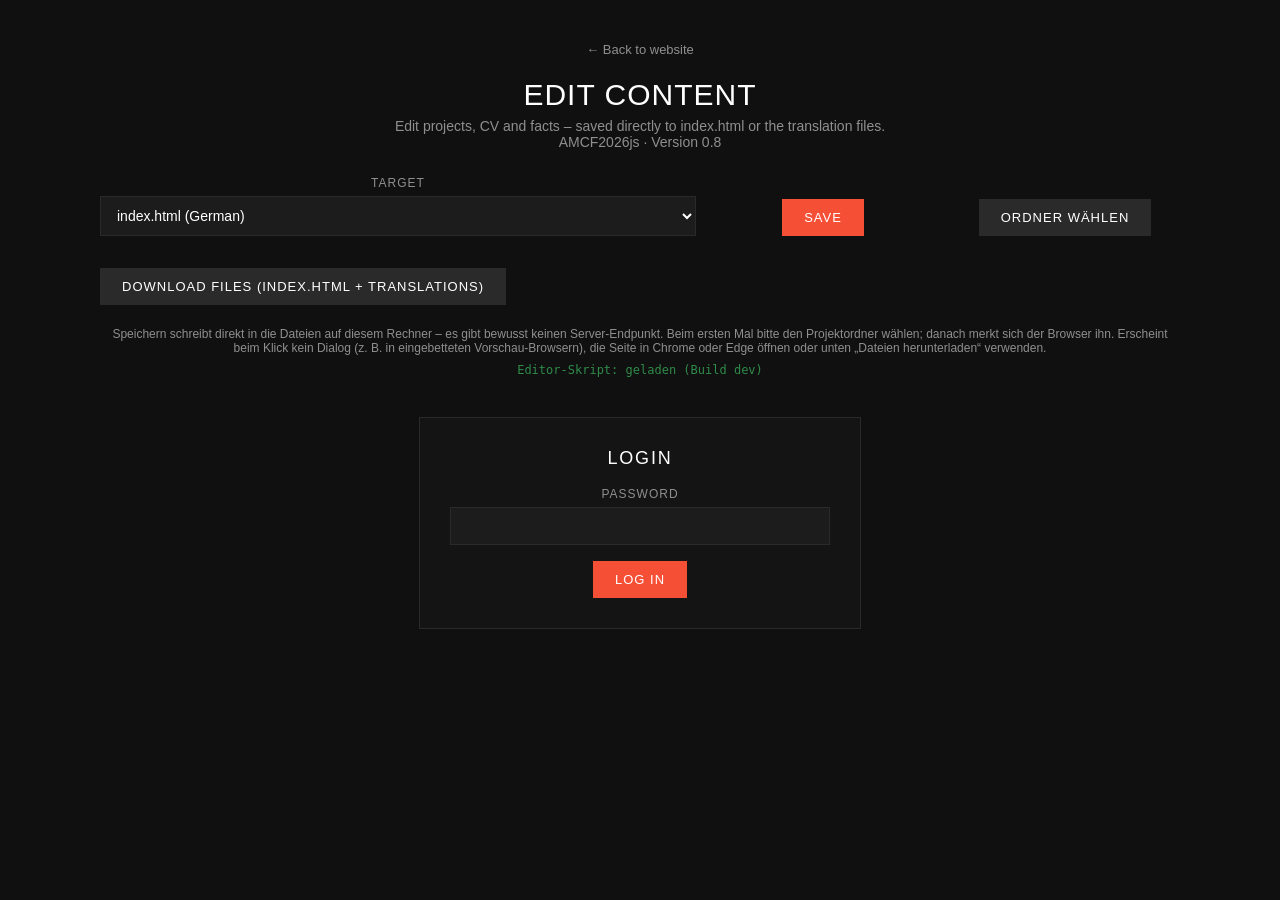
==== commit 2ac45ce7: "Add content editor sections and version 0.8 Co-authored-by: Copilot <223556219+Copilot@users.noreply" ====
--- a/admin-content.html
+++ b/admin-content.html
@@ -3,15 +3,16 @@
 <head>
 <meta charset="utf-8">
 <meta name="viewport" content="width=device-width, initial-scale=1">
+<meta name="version" content="0.8">
 <title>Inhalte bearbeiten – AMCF</title>
-<link rel="stylesheet" href="css/style.css?v=16">
-<script src="js/i18n.de.js?v=3"></script>
-<script src="js/i18n.de-ch.js?v=3"></script>
-<script src="js/i18n.en.js?v=3"></script>
-<script src="js/i18n.es.js?v=3"></script>
-<script src="js/i18n.gl.js?v=3"></script>
-<script src="js/i18n.pt.js?v=3"></script>
-<script src="js/i18n.js?v=3"></script>
+<link rel="stylesheet" href="css/style.css?v=17">
+<script src="js/i18n.de.js?v=6"></script>
+<script src="js/i18n.de-ch.js?v=7"></script>
+<script src="js/i18n.en.js?v=7"></script>
+<script src="js/i18n.es.js?v=7"></script>
+<script src="js/i18n.gl.js?v=7"></script>
+<script src="js/i18n.pt.js?v=7"></script>
+<script src="js/i18n.js?v=4"></script>
 <style>
 .ac-wrap{max-width:1080px;margin:0 auto;padding:40px 24px 80px;}
 .ac-head{text-align:center;margin-bottom:26px;}
@@ -30,6 +31,8 @@
 .ac-msg.err{background:#301414;border:1px solid #6b2f2f;color:#ffb0a5;display:block;}
 .ac-msg.info{background:#152436;border:1px solid #2f4a6b;color:#a9c8ff;display:block;}
 .ac-hint{font-size:12px;color:#8f8f8f;margin:0 0 18px;}
+.ac-ro{font-size:11px;color:#8f8f8f;font-weight:normal;text-transform:none;letter-spacing:0;}
+.admin-field input[readonly]{background:#1b1b1d;color:#b9b9b9;cursor:not-allowed;}
 .ac-build{font-size:12px;color:#8f8f8f;text-align:center;margin:-10px 0 20px;font-family:Menlo,Consolas,monospace;}
 .ac-build.ok{color:#2f8b4a;}
 .ac-build.bad{color:#ff6a52;font-weight:bold;}
@@ -37,6 +40,24 @@
 .ac-imgrow{display:flex;gap:8px;margin-bottom:6px;}
 .ac-imgrow input[type=text]{flex:1;}
 .ac-imgrow .admin-btn{flex:0 0 auto;padding:8px 14px;}
+.ac-bg-field{margin:0 0 18px;}
+.ac-bg-field input[type=file]{display:block;font-size:12px;color:#8f8f8f;margin-top:8px;}
+.ac-slide-header-editor{display:grid;grid-template-columns:minmax(240px,38%) minmax(0,1fr);gap:20px;align-items:start;}
+.ac-slide-image-column{min-width:0;}
+.ac-slide-preview{display:block;width:100%;aspect-ratio:16/9;object-fit:cover;object-position:center;border:1px solid #444;background:#1c1c1d;}
+.ac-slide-preview[hidden]{display:none;}
+.ac-about-form{display:grid;gap:14px;}
+.ac-about-row{display:grid;grid-template-columns:minmax(180px,260px) minmax(0,1fr);gap:20px;align-items:start;}
+.ac-about-row>label{font-size:12px;text-transform:uppercase;letter-spacing:1px;color:#8f8f8f;padding-top:10px;}
+.ac-about-value input,.ac-about-value textarea,.ac-about-skill-inputs input{width:100%;box-sizing:border-box;background:#1c1c1d;border:1px solid #2a2a2b;color:#fff;padding:10px 12px;font-size:14px;font-family:'Open Sans',sans-serif;}
+.ac-about-value textarea{min-height:110px;resize:vertical;}
+.ac-about-heading{grid-column:1/-1;font-family:'Oswald',sans-serif;font-size:16px;color:#fff;text-transform:uppercase;letter-spacing:1px;margin:18px 0 0;padding-bottom:8px;border-bottom:1px solid #2a2a2b;}
+.ac-about-skills{display:grid;gap:12px;}
+.ac-about-skill-inputs{display:grid;grid-template-columns:minmax(0,1fr) auto 110px;gap:10px;align-items:center;}
+.ac-about-level-label{font-size:11px;text-transform:uppercase;letter-spacing:.5px;color:#8f8f8f;}
+.ac-service-actions{display:flex;align-items:center;gap:10px;margin-bottom:18px;font-size:12px;color:#8f8f8f;}
+.ac-service-actions button:disabled{opacity:.45;cursor:not-allowed;}
+@media(max-width:640px){.ac-about-row{grid-template-columns:1fr;gap:6px}.ac-about-row>label{padding-top:0}.ac-about-skill-inputs{grid-template-columns:minmax(0,1fr) 90px}.ac-about-level-label{grid-column:2;grid-row:1}.ac-slide-header-editor{grid-template-columns:1fr}.ac-slide-preview{max-width:420px}}
 </style>
 </head>
 <body class="admin-page">
@@ -47,6 +68,7 @@
 	<div class="ac-head">
 		<h1 data-i18n="admin.heading">Inhalte bearbeiten</h1>
 		<p data-i18n="admin.resumeHelp">Projekte, Lebenslauf und Fakten &ndash; gespeichert wird direkt in <code>index.html</code> bzw. in die &Uuml;bersetzungsdateien.</p>
+		<p class="ac-version">AMCF2026js &middot; Version 0.8</p>
 	</div>
 
 	<div class="ac-bar">
@@ -103,11 +125,17 @@
 			<button type="button" class="ac-tab on" data-panel="projects" data-i18n="port.head">Portfolio</button>
 			<button type="button" class="ac-tab" data-panel="jobs" data-i18n="admin.resume">Lebenslauf</button>
 			<button type="button" class="ac-tab" data-panel="facts" data-i18n="admin.factsSection">Fakten</button>
+			<button type="button" class="ac-tab" data-panel="backgrounds" data-i18n="admin.backgroundsSection">Hintergründe</button>
+			<button type="button" class="ac-tab" data-panel="about" data-i18n="admin.aboutSection">Über mich</button>
+			<button type="button" class="ac-tab" data-panel="services" data-i18n="admin.servicesSection">Meine Kenntnisse</button>
 		</div>
 
 		<div id="acPanelProjects"></div>
 		<div id="acPanelJobs" class="admin-hidden"></div>
 		<div id="acPanelFacts" class="admin-hidden"></div>
+		<div id="acPanelBackgrounds" class="admin-hidden"></div>
+		<div id="acPanelAbout" class="admin-hidden"></div>
+		<div id="acPanelServices" class="admin-hidden"></div>
 	</div>
 
 </div>
@@ -118,7 +146,7 @@
   if (b) { b.className = 'ac-build bad'; b.textContent = 'Editor-Skript ' + what + ' — bitte Seite neu laden (Strg+F5).'; }
 }
 </script>
-<script src="js/amcf-content.js?v=3"
+<script src="js/amcf-content.js?v=10"
         onerror="markBad('js/amcf-content.js nicht geladen (404?)')"></script>
 <script>
 // Make any uncaught error visible instead of only in the console, and report
@@ -138,7 +166,7 @@
   if (m) { m.className = 'ac-msg err'; m.textContent = 'Fehler: ' + (e.reason && e.reason.message ? e.reason.message : e.reason); }
 });
 </script>
-<script src="js/admin-content.js?v=5"
+<script src="js/admin-content.js?v=14"
         onerror="markBad('js/admin-content.js nicht geladen (404?)')"></script>
 </body>
 </html>
--- a/css/style.css
+++ b/css/style.css
@@ -45,6 +45,18 @@
 	clear:both;
 	float:none;
 }
+/* Visually hidden, still read by screen readers and search engines. */
+.sr-only{
+	position:absolute !important;
+	width:1px;
+	height:1px;
+	padding:0;
+	margin:-1px;
+	overflow:hidden;
+	clip:rect(0,0,0,0);
+	white-space:nowrap;
+	border:0;
+}
 
 @-o-viewport {
 	width: device-width;
@@ -101,7 +113,7 @@
 	font-family: 'Oswald', sans-serif;
 }
 .sections-head{
-	opacity:0.9;
+	opacity:1;
 }
 
 /* ====================
@@ -210,7 +222,7 @@
 #jpreBar,.patern span,.red,.nav-button span,.inner-overlay,.skillbar-bar,.serviseslider h3 span,.icon-holder,.subscriptionForm input#submitButton,#loadingProgress,.sepcolor,.quote-icon,.skillbar-bar,#clientlist,#contact_form textarea:focus,#contact_form input:focus, .owl-theme .owl-controls .owl-page.active span,.owl-theme .owl-controls .clickable .owl-page:hover span,.slides-pagination a.current,.slides-pagination a:hover,.submit_btn:hover,.resume-head,.resume-line,.resume-date,.download-resume , .pagination a.current-page, .pagination a:hover , .project-details a {
 	background:#E75B00;
 }
-.ajl,.bigtext,.sections-head,.slides-container h1 span,.error,#options li:hover,#options li.actcat,.social-list ul li a:hover,.num,.project-description h3,.project-details h3,.smallicon:hover,.footer,.company-color , .controls button:hover, .share-options a:hover{
+.ajl,.bigtext,.sections-head,.slides-container h1 span,.slides-container h2 span,.error,#options li:hover,#options li.actcat,.social-list ul li a:hover,.num,.project-description h3,.project-details h3,.smallicon:hover,.footer,.company-color , .controls button:hover, .share-options a:hover{
 	color:#E75B00;
 }
 #options li.back,#subscribe .content{
@@ -498,9 +510,12 @@
 .slides-container .container{
 	top:25%;
 }
-.slides-container h1 {
+.slides-container h1, .slides-container h2 {
 	margin-bottom:20px;
 	letter-spacing: 0.10em;
+	font-size: 4.46666666667em;
+	font-weight: 400;
+	line-height: 1.17em;
 }
 .start{
 	position:absolute;
@@ -612,19 +627,25 @@
 }	
 #service_boxes {
     margin-top:70px;
+	display:flex;
+	gap:20px;
 }
 .service_box {
-    margin:0 20px 10px 20px;
+    margin:0 0 10px;
 	display:inline-block;
-	width: 250px;
+	width:auto;
+	flex:1 1 0;
+	min-width:0;
 	position:relative;
 	opacity:0;
 	top:25%;	        
 }
 .animbox {
 	padding: 17px 35px;
-    width: 250px;
-	float:left;
+    width:100%;
+	box-sizing:border-box;
+	display:block;
+	float:none;
 	margin-top:0px;
     margin-bottom: 30px;
 	border: 1px solid rgba(255, 255, 255, .5);
@@ -792,20 +813,28 @@
 	z-index:-1;
 	opacity:0.7;
 }
-.box  a h4{
+.box  a .folio-title{
 	width:100%;
 	position:absolute;
 	top:30%;
 	text-transform:uppercase;
 	font-size:18px;
 	font-weight:100;
-}
-.box  a h6{
+	letter-spacing:normal;
+	margin:0;
+	color:#fff;
+}
+.box  a .folio-tag{
 	letter-spacing:1px;
 	width:100%;
 	position:absolute;
 	top:45%;
 	font-family: 'Oswald', sans-serif;
+	font-size:0.6em;
+	font-weight:200;
+	text-transform:uppercase;
+	margin:0;
+	color:#fff;
 }
 
 /* ====================
@@ -1157,6 +1186,10 @@
 	width:100%;
 	color:#fff;
 	position:relative;
+	background:#A63E00;
+}
+.resume-date {
+	background:#A63E00;
 }
 .right-head-arrow:before {
 	left: 100%;
@@ -1327,9 +1360,21 @@
 	border-radius:6px;
 	box-shadow: 0px 22px 23px 0px rgba(0,0,0,0.2);
 	font-family: 'Oswald', sans-serif;
+	background:#A63E00;
+}
+.download-resume:hover{
+	background:#C24A00;
 }
 .download-resume:hover span{
-	opacity:0.5
+	opacity:1;
+}
+/* Slide kickers are paragraphs, not headings: the slide title is the h2. */
+.slide-kicker{
+	margin:0;
+	font-size:1em;
+	font-weight:200;
+	letter-spacing:0.20em;
+	text-transform:uppercase;
 }
 /* ====================
 Clients
@@ -1566,6 +1611,11 @@
 	font-size: 0.9em;
 	margin:0 auto;
 	max-width:800px;
+}
+.footer p.site-version {
+	font-size:0.75em;
+	opacity:.7;
+	margin-top:6px;
 }
 /* ====================
 Blog
@@ -2127,6 +2177,7 @@
 }
 #service_boxes {
 	margin-top:30px;
+	gap:8px;
 }
 .showform {
 	margin-top:0;
@@ -2207,6 +2258,14 @@
 .service_box , .animbox{
 	width:220px;
     margin:5px  auto;      
+}
+#service_boxes .service_box{
+	width:auto;
+	margin:0;
+}
+#service_boxes .animbox{
+	width:100%;
+	margin:5px 0 30px;
 }
 
 }
@@ -2438,7 +2497,7 @@
 .resume ul,
 .resume .image-popup{display:none;}
 .resume .resume-head{cursor:pointer;}
-.resume .resume-head:hover{background:#f54f36;}
+.resume .resume-head:hover{background:#C24A00;}
 .resume .resume-head:hover h3 span{color:#fff;}
 .resume .resume-head:hover .resume-icon{background:#e64922;border-left-color:#fff;}
 .resume .resume-main-img{
@@ -2756,4 +2815,25 @@
 	overflow:hidden;
 }
 /* sauberer Umbruch nach dem Bild, damit das Spalten-Grid in der naechsten Zeile beginnt */
-#about #owl-demo .item + .item{ clear:both; }+#about #owl-demo .item + .item{ clear:both; }
+/* Section labels and slide kickers used to be <h3>; they are <p> now so the
+   document has a clean heading outline. Keep the original h3 typography and
+   neutralise the generic .container p rules (max-width, padding, colour). */
+.container .sections-head,
+.container .slide-kicker {
+	font-size:1em;
+	font-weight:200;
+	max-width:none;
+	padding:0;
+	margin:0;
+	line-height:normal;
+}
+.container .sections-head{
+	color:#A63E00;
+}
+body.dark .container .sections-head{
+	color:#E75B00;
+}
+.container .slide-kicker{
+	color:#fff;
+}
